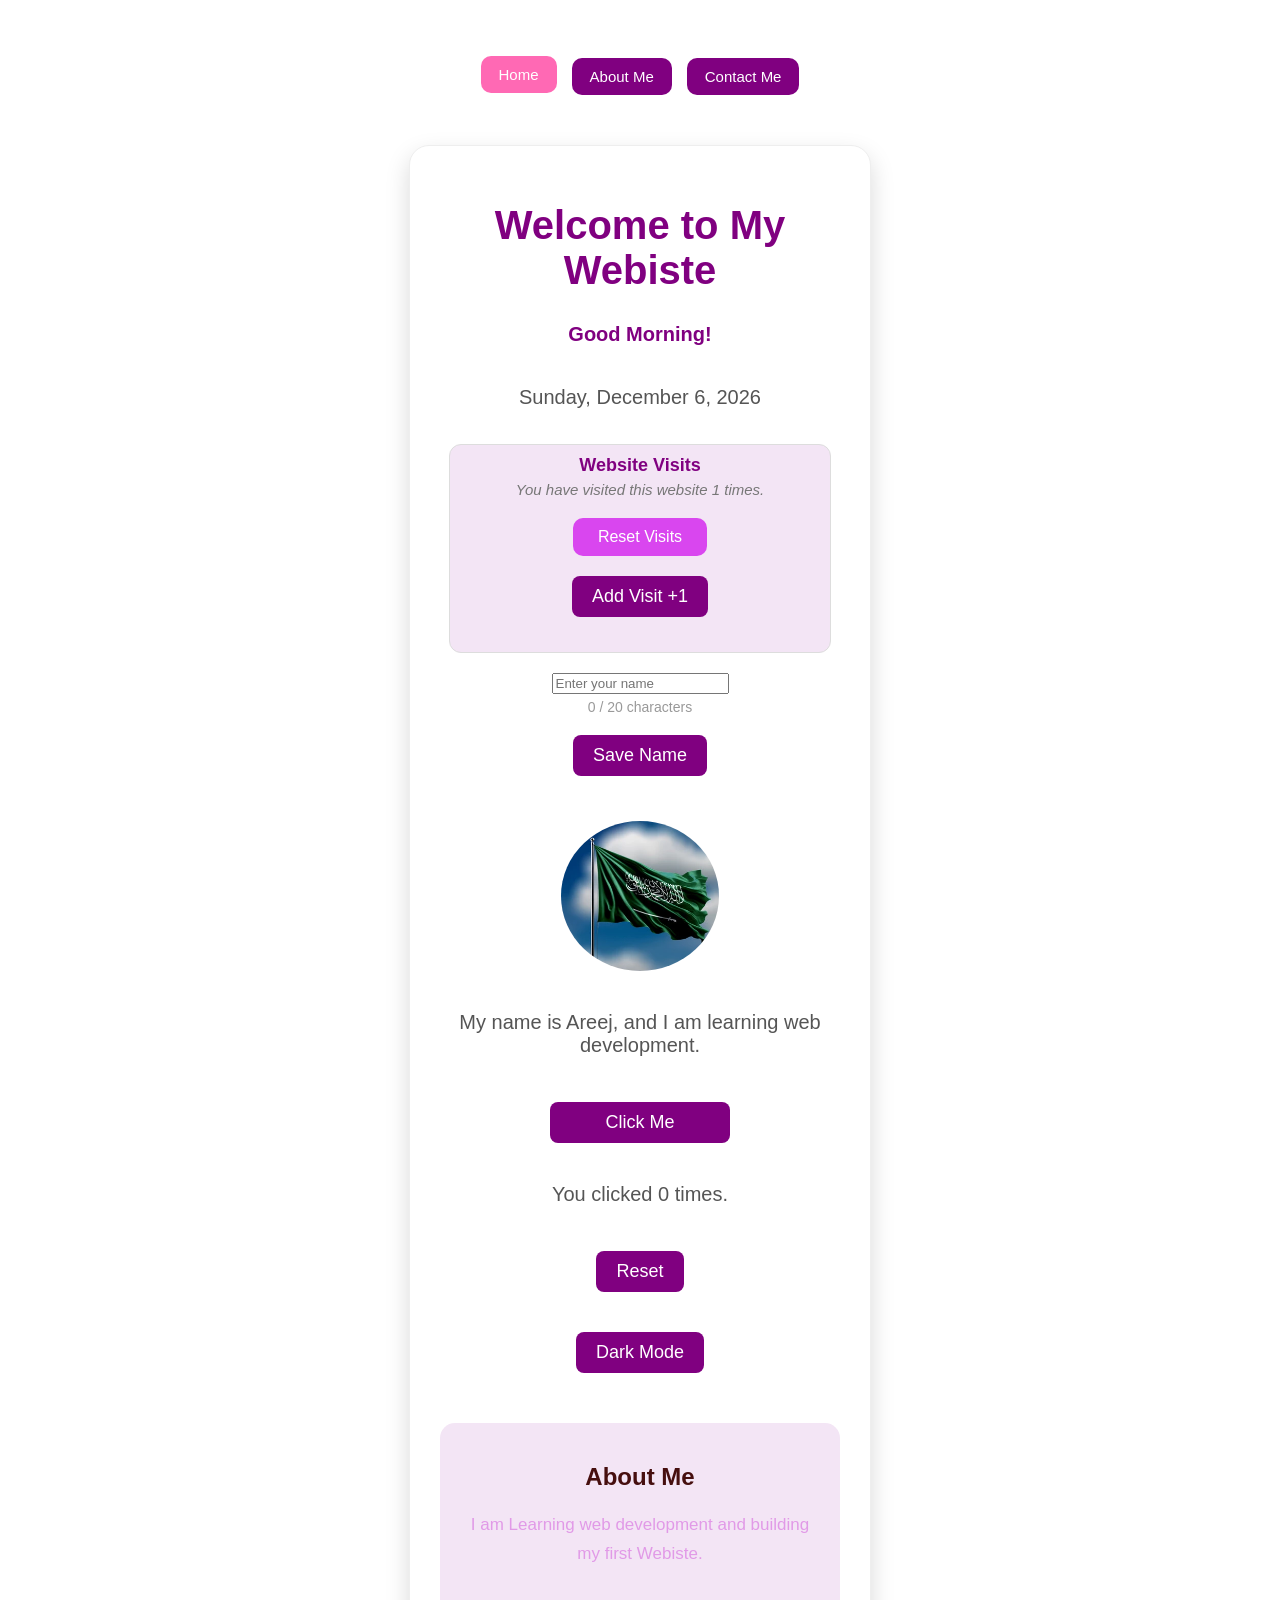
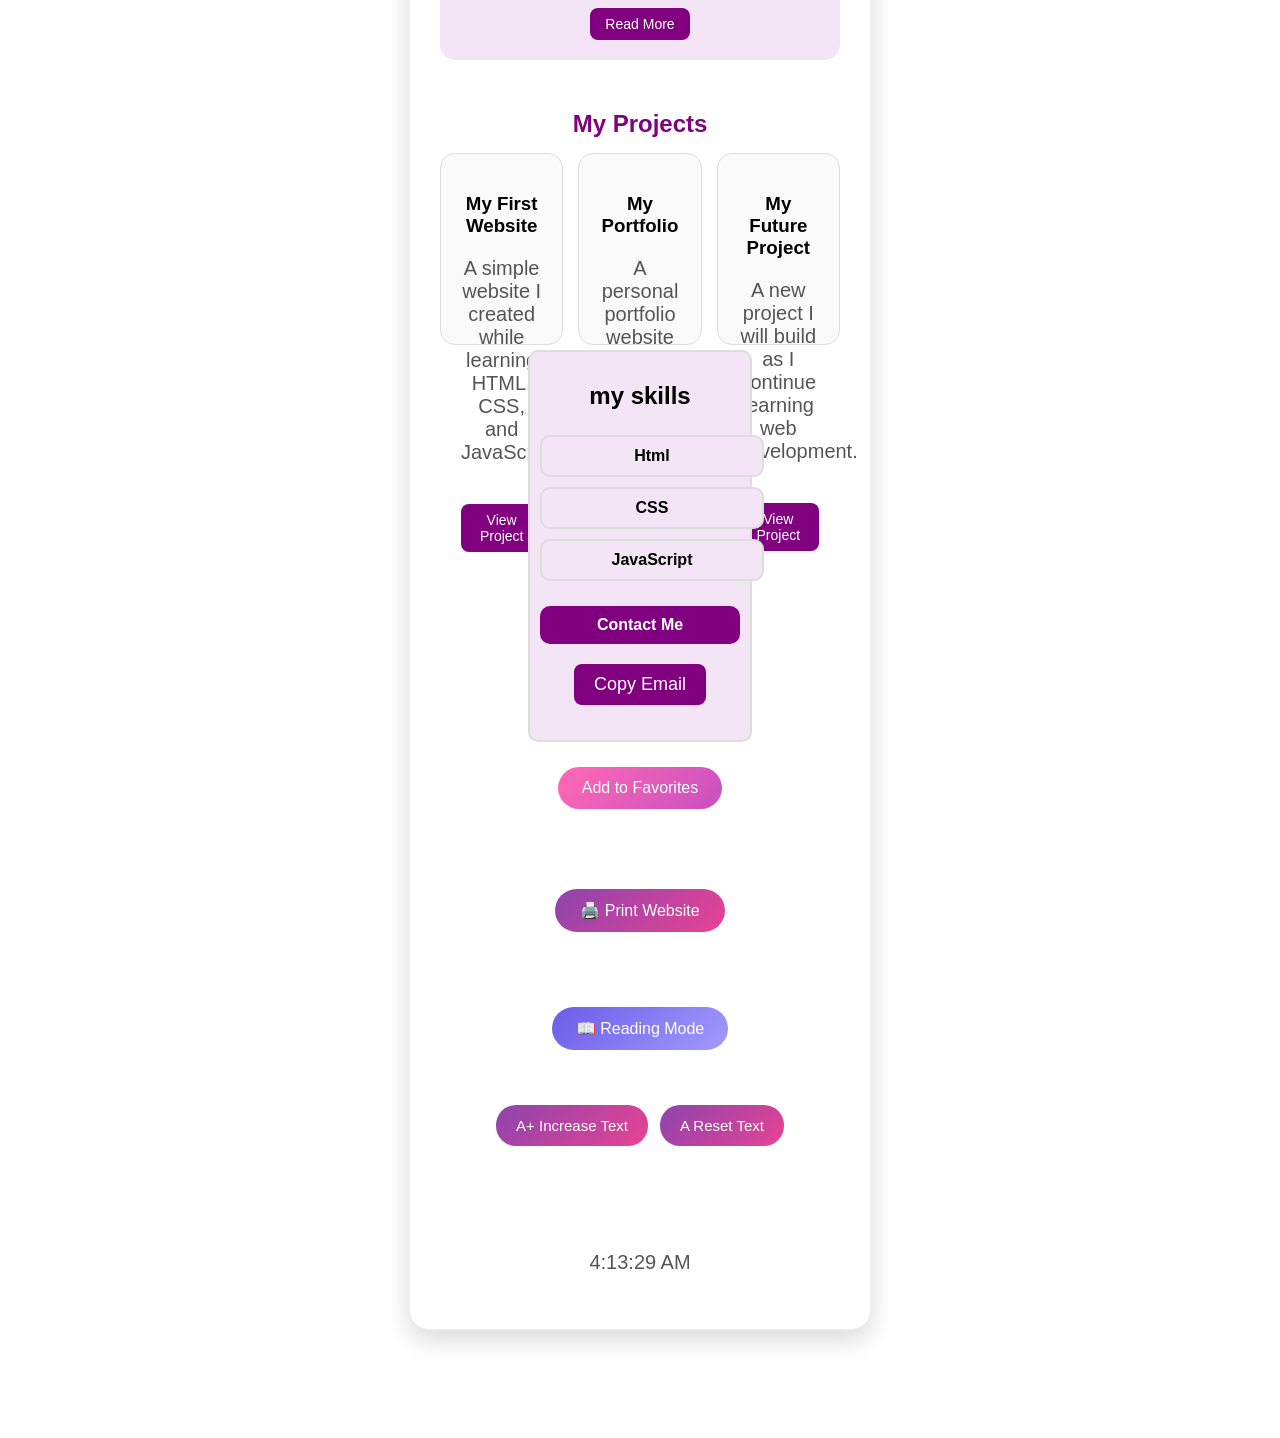
==== index.html @ e00cd641 "Add files via upload Upload website files" ====
<!DOCTYPE html>
<html>
    <head>
        <title>My First Webiste</title>
        <link rel="stylesheet" href="style.css">
    </head>
    <body>
        <div id="scrollprogress">
        </div>

        <nav class="navbar">

    <a href="index.html" class="active">Home</a>

    <a href="about.html">About Me</a>

    <a href="contact.html">Contact Me</a>

</nav>
        <div class="card">
        <h1>Welcome to My Webiste</h1>
        <p id="timeGreeting"></p>
        <p id="currentDate"></p>
        <div class="visit-box">
            <h3>Website Visits</h3>
            <p id="visitCount"></p>
            <button id="resetVisitsButton">Reset Visits</button>
            <button id="addVisitButton">Add Visit +1</button>
            <p id="resetMessage"></p>
        </div>
        <div class="welcome-box">

    <input type="text" id="visitorName" placeholder="Enter your name"maxlength="20">
<p id="nameCounter">0 / 20 characters</p>
    <button id="saveNameButton">Save Name</button>
<button id="forgetNameButton" type="button">Forget Me</button>
<button id="changeNameButton" type="button">Change Name</button>
    <p id="welcomeMessage"></p>

</div>
        <img src="profile.jpg" alt="My Profile Picture">
        <p id="message">My name is Areej, and I am learning web development.</p>
        <button class="main-button">Click Me</button>
        <p id="clickCount">You clicked 0 times.</p>
         <button class="reset-button">Reset</button>
         <button class="theme-button">Change Theme</button>
         <div class="About">
            <h2>About Me</h2>
            <p>I am Learning web development and building my first Webiste.</p>
            <a href="about.html" class="project-button">Read More</a>
         </div>
         <div class="projects">
    <h2>My Projects</h2>
<div class="project-list">
    <div class="project">
        <h3>My First Website</h3>
        <p>A simple website I created while learning HTML, CSS, and JavaScript.</p>
       <a href="index.html" class="project-button" target="_blank">View Project</a>
    </div>

    <div class="project">
        <h3>My Portfolio</h3>
        <p>A personal portfolio website to show my skills and projects.</p>
         <a href="#" class="project-button">View Project</a>
    </div>

    <div class="project">
        <h3>My Future Project</h3>
        <p>A new project I will build as I continue learning web development.</p>
         <a href="#" class="project-button">View Project</a>
    </div>
</div>
</div>
<div class="skills">
    <h2>my skills</h2>
    <div class="skills">Html</div>
    <div class="skills">CSS</div>
    <div class="skills">JavaScript</div>
    
    <a href="mailto:example@gmail.com">Contact Me</a>
    <button id="copyEmailButton">Copy Email</button>
<p id="copyMessage"></p>

</div>
<button id="topButton">↑</button>
<button id="favoriteButton" type="button">
    Add to Favorites
</button>
<p id="favoriteMessage"></p>
<button id="printButton" type="button">
    🖨️ Print Website
</button>
<p id="printMessage"></p>
<button id="readingModeButton" type="button">
    📖 Reading Mode
</button>
<div class="font-controls">
    <button id="increaseFontButton" type="button">
        A+ Increase Text
    </button>

    <button id="resetFontButton" type="button">
        A Reset Text
    </button>
</div>

<p id="fontMessage"></p>
<p id="liveClock"></p>
<div id="projectModal" class="project-modal">
    <div class="project-modal-content">
        <button id="closeProjectModal">×</button>

        <h2 id="modalTitle"></h2>

        <p id="modalDescription"></p>
        <a id="modalProjectLink" href="#" target="_blank">Visit Project</a>
    </div>
</div>

        <script src="script.js"></script>
    </body>
</html>
---- style.css ----
body {
    background: linear-gradient(135deg,lightpink);
    padding: 50px;
    font-family: Arial, Helvetica, sans-serif;
}

.card {
    background-color: white;
    width: 400px;
    margin: 50px auto;
    padding: 30px;
    border-radius: 20px;
    box-shadow: 0 10px 25px rgba(0, 0, 0, 0.15);
    transition: 0.3s;
    border: 1px solid #eee;
}

h1 {
    color: purple;
    text-align: center;
    font-size: 40px;
}

p {
    color: #555;
    font-size: 20px;
    text-align: center;
}
  body {
    background: linear-gradient(135deg,lightpink);
    padding: 50px;
    font-family: Arial, Helvetica, sans-serif;
}

.card {
    background-color: white;
    width: 400px;
    margin: 50px auto;
    padding: 30px;
    border-radius: 20px;
    box-shadow: 0 10px 25px rgba(0, 0, 0, 0.15);
    transition: 0.3s;
    border: 1px solid #eee;
}

h1 {
    color: purple;
    text-align: center;
    font-size: 40px;
}

p {
    color: #555;
    font-size: 20px;
    text-align: center;
}

img {
    width: 150px;
    height: 150px;
    border-radius: 50%;
    display: block;
    margin: 20px auto;
}

button {
    background-color: purple;
    color: white;
    font-size: 18px;
    padding: 10px 20px;
    border: none;
    border-radius: 8px;
    display: block;
    margin: 20px auto;
    transition:  0.3s;
}
 
button:hover {
    background-color: hotpink;
    cursor: pointer;
    transform: scale(1.05);
}
@media (max-width: 600px){
    .card{
        width: 80%;
    }
    .card:hover {
        transform: translateY(-5px);
    }
   
}
 .main-button {
        width: 180px;
 }
 .card h1{
    margin-bottom: 20px;
 }
 .card p{
    margin-bottom: 25px;
 }

 .card {
    max-width: 400px;
    margin: 50px auto;
    padding: 30px;
    border-radius: 20px;
    text-align: center;
    box-shadow: 0 10px 25px rgba(0, 0, 0, 0.15);
}
.card img {
    width: 158px;
    height: 150px;
    border-radius: 50%;
    object-fit: cover;
}
.card {
    display: flex;
    flex-direction: column;
    align-items: center;

}
.About {
    margin-top:30px ;
    padding: 20px;
    border-radius: 15px;
    background-color: #f3e5f5;
}
.About h2 {
    color: rgb(70, 15, 15);
    margin-bottom: 20px;
}
.About p {
    color: rgb(225, 154, 231);
    font-size: 17px;
    line-height: 1.7;
}
.skills {
    padding: 10px;
    margin: 8px 0;
    border-radius: 10px;
    background-color:white;
   font-weight: bold;
   border: 2px solid #ddd;
   transition: transform 0.3s;
}
.skills {
    display: flex;
    flex-direction: column;
    gap: 10px;
}
.skills h2{
    text-align: center;
}
.skills{
    display: inline-block;
}
.skills:hover {
    transform:  translateY(-5px);
}
a {
    display: block;
    margin-top: 20px;
    padding: 10px 20px;
    background-color: purple;
    color: white;
    text-decoration: none;
    border-radius: 10px;
}
@media(max-widh: 600px) {
    .card {
        width: 90%;
        padding: 20px;
    }
    .skills {
        width: 100%;
    }
    h1 {
        font-size: 30px;
    }
    .card img {
        max-width: 100%;
        height: auto;
    }
}

.project {

padding: 15px;
margin-top: 10px;
border: 20px solid #ddd;
border-radius: 15px;
background-color: #fafafa;

    width: 150px;
    height: 150px;
    border-radius: 50%;
    display: block;
    margin: 20px auto;
}

button {
    background-color: purple;
    color: white;
    font-size: 18px;
    padding: 10px 20px;
    border: none;
    border-radius: 8px;
    display: block;
    margin: 20px auto;
    transition:  0.3s;
}
 
button:hover {
    background-color: hotpink;
    cursor: pointer;
    transform: scale(1.05);
}
@media (max-width: 600px){
    .card{
        width: 80%;
    }
    .card:hover {
        transform: translateY(-5px);
    }
   
}
 .main-button {
        width: 180px;
 }
 .card h1{
    margin-bottom: 20px;
 }
 .card p{
    margin-bottom: 25px;
 }

 .card {
    max-width: 400px;
    margin: 50px auto;
    padding: 30px;
    border-radius: 20px;
    text-align: center;
    box-shadow: 0 10px 25px rgba(0, 0, 0, 0.15);
}
.card img {
    width: 158px;
    height: 150px;
    border-radius: 50%;
    object-fit: cover;
}
.card {
    display: flex;
    flex-direction: column;
    align-items: center;

}
.About {
    margin-top:30px ;
    padding: 20px;
    border-radius: 15px;
    background-color: #f3e5f5;
}
.About h2 {
    color: rgb(70, 15, 15);
    margin-bottom: 20px;
}
.About p {
    color: rgb(225, 154, 231);
    font-size: 17px;
    line-height: 1.7;
}
.skills {
    padding: 10px;
    margin: 8px 0;
    border-radius: 10px;
    background-color:white;
   font-weight: bold;
   border: 2px solid #ddd;
   transition: transform 0.3s;
}
.skills {
    display: flex;
    flex-direction: column;
    gap: 10px;
}
.skills h2{
    text-align: center;
}
.skills{
    display: inline-block;
}
.skills:hover {
    transform:  translateY(-5px);
}
a {
    display: block;
    margin-top: 20px;
    padding: 10px 20px;
    background-color: purple;
    color: white;
    text-decoration: none;
    border-radius: 10px;
}
@media(max-widh: 600px) {
    .card {
        width: 90%;
        padding: 20px;
    }
    .skills {
        width: 100%;
    }
    h1 {
        font-size: 30px;
    }
    .card img {
        max-width: 100%;
        height: auto;
    }
}

.project {

padding: 15px;
margin-top: 10px;
border: 20px solid #ddd;
border-radius: 15px;
background-color: #fafafa;
}
.projects {
    width: 100%;
    margin-top: 30px;
    
}

.projects h2 {
    color: purple;
    margin-bottom: 15px;
}

.project {
    border: 1px solid #ddd;
    border-radius: 15px;
    padding: 20px;
    background-color: #fafafa;
    transition: transform 0.3s ease, box-shadow 0.3s ease;
}

.project:hover {
    transform: translateY(-5px);
    box-shadow: 0 8px 20px rgba(0, 0, 0, 0.15);
}

.skills {
    width: 200px;
    padding: 10px;
    margin: 5px auto;
    border-radius: 10px;
    background-color: #f3e5f5;
    font-weight: bold;

}
.skills:hover {
    transform: translateY(-5px);
}
.dark-mode {
    background: #222;
}

.dark-mode .card {
    background-color: #333;
}

.dark-mode h1,
.dark-mode h2 {
    color: #e6ccff;
}

.dark-mode p {
    color: #eee;
}
.main-button{
    transition: opacity 0.5s ease,transfrom 0.5s ease;
}
.messge-animation {
    animation: fadeIn 1s ease;
}
@keyframes fadeIn{
    from {
        opacity: 0;
        transform: translateY(15px);
    }
    to {
        opacity: 1;
        transform: translateY(0);
    }
}
.project-list {
    display: flex !important;
    flex-direction: row !important;
    gap: 15px;
    width: 100%;
}
.project-list .project {
    flex: 1;
    width: 0;
    margin: 0;
}
@media (max-width: 600px) {
    .project-list {
        flex-direction: column !important;
    }
    .project-list .project {
        width: 100%;
    }
}
.project-button {
    display: inline-block;
    margin-top: 15px;
    padding: 8px 15px;
    background-color: purple;
    color: white;
    text-decoration: none;
    border-radius: 8px;
    font-size: 14px;
    transition: transform 0.3s ease;
}

.project-button:hover {
    transform: scale(1.05);
}
form {
    width: 100%;
    margin-top: 20px;
}

form input,
form textarea {
    width: 100%;
    padding: 12px;
    margin-bottom: 15px;
    border: 1px solid #ddd;
    border-radius: 10px;
    font-size: 16px;
    box-sizing: border-box;
    font-family: Arial, sans-serif;
}

form textarea {
    height: 120px;
    resize: vertical;
}

form input:focus,
form textarea:focus {
    outline: 2px solid purple;
}
.send-button {
    width: 100%;
    margin: 5px 0 20px;
    background-color: purple;
    color: white;
    border: none;
    padding: 12px;
    border-radius: 10px;
    font-size: 17px;
    cursor: pointer;
    transition: 0.3s;
}

.send-button:hover {
    background-color: hotpink;
    transform: scale(1.02);
}
#newMessageButton {
    display: none;
    width: 100%;
    margin: 10px 0;
    background-color: #e6ccff;
    color: purple;
    border: 2px solid purple;
    padding: 10px;
    border-radius: 10px;
    font-size: 16px;
    cursor: pointer;
    transition: 0.3s;
}

#newMessageButton:hover {
    background-color: purple;
    color: white;
}
.navbar {
    display: flex;
    justify-content: center;
    gap: 15px;
    margin-bottom: 30px;
    flex-wrap: wrap;
}

.navbar a {
    display: inline-block;
    margin: 0;
    padding: 10px 18px;
    background-color: purple;
    color: white;
    text-decoration: none;
    border-radius: 10px;
    font-size: 15px;
    transition: 0.3s;
}

.navbar a:hover {
    background-color: hotpink;
    transform: translateY(-2px);
}
.navbar a.active {
    background-color: hotpink;
    transform: translateY(-2px);
}
.dark-mode {
    background: #222;
}

.dark-mode .card {
    background-color: #333;
    color: white;
}

.dark-mode .card h1,
.dark-mode .card h2,
.dark-mode .card h3 {
    color: #e6ccff;
}

.dark-mode .card p {
    color: #eee;
}

.dark-mode .project {
    background-color: #444;
    border-color: #666;
}
#forgetNameButton {
    width: 180px;
    background-color: #f3e5f5;
    color: purple;
    border: 2px solid purple;
    font-size: 15px;
    padding: 10px;
    margin-top: 5px;
}

#forgetNameButton:hover {
    background-color: purple;
    color: white;
}
#timeGreeting {
    font-size: 20px;
    color: purple;
    font-weight: bold;
    text-align: center;
    margin: 10px 0 20px;
    animation: greetingAnimation 1s ease;
}
@keyframes greetingAnimation {
    from {
        opacity: 0;
        transform: translateY(-10px);
    }

    to {
        opacity: 1;
        transform: translateY(0);
    }
}
#visitCount {
    font-size: 15px;
    color: #777;
    text-align: center;
    margin: 5px 0 20px;
    font-style: italic;
}
.visit-box {
    background-color: #f3e5f5;
    padding: 10px;
    margin: 10px auto 20px;
    border-radius: 12px;
    border: 1px solid #ddd;
    width: 90%;
    transition: 0.3s;
    animation: vistBoxAnimation 0.8s ease;
}
@keyframes visitBoxAnimation {
    from {
        opacity: 0;
        transform: translateY(10px);
    }

    to {
        opacity: 1;
        transform: translateY(0);
    }
}
.visit-box h3 {
    margin: 0 0 5px;
    color: purple;
    text-align: center;
    font-size: 18px;
    transition: 3s;
}
.visit-box h3 {
    animation: visitTitleAnimation 5s ease;
}
@keyframes visitTitleAnimation {
    from {
        opacity: 0;
        transform: scale(0.8);
    }

    to {
        opacity: 1;
        transform: scale(1);
    }
}
.visit-box h3:hover {
    transform: scale(5);
}
#resetVisitsButton {
    display: block;
    margin: 15px auto 0;
    padding: 10px 25px;
    border: none;
    border-radius: 10px;
    background-color: #d946ef;
    color: white;
    font-size: 16px;
    cursor: pointer;
    transition: 0.3s;
}
#resetVisitsButton:hover {
    transform: scale(1.05);
}
#resetMessage {
    margin-top: 15px;
    text-align: center;
    font-size: 16px;
    font-weight: bold;
    opacity: 1;
    transition: opacity 0.5s ease;
}
#nameCounter {
    text-align: center;
    color: #999;
    font-size: 14px;
    margin: 5px 0 10px;
}
#topButton {
    position: fixed;
    bottom: 25px;
    right: 25px;
    width: 50px;
    height: 50px;
    border: none;
    border-radius: 50%;
    background: linear-gradient(135deg, #9b59b6, #e84393);
    color: white;
    font-size: 25px;
    cursor: pointer;
    display: none;
    z-index: 1000;
    transition: 0.3s;
}

#topButton:hover {
    transform: scale(1.1);
}
#scrollProgress {
    position: fixed;
    top: 0;
    left: 0;
    width: 0%;
    height: 5px;
    background: linear-gradient(90deg, #9b59b6, #e84393);
    z-index: 9999;
    transition: width 0.1s;
}
.project-modal {
    display: none;
    position: fixed;
    top: 0;
    left: 0;
    width: 100%;
    height: 100%;
    background: rgba(0, 0, 0, 0.6);
    justify-content: center;
    align-items: center;
    z-index: 1000;
}

.project-modal-content {
    background: white;
    width: 80%;
    max-width: 500px;
    padding: 30px;
    border-radius: 20px;
    text-align: center;
    position: relative;
    box-shadow: 0 10px 30px rgba(0, 0, 0, 0.3);
     animation: modalAppear 1s ease;
     @keyframes modalAppear {
    from {
        opacity: 0;
        transform: scale(0.8);
    }

    to {
        opacity: 1;
        transform: scale(1);
    }
}
}

.project-modal-content h2 {
    color: purple;
    margin-bottom: 15px;
}

.project-modal-content p {
    color: #555;
    line-height: 1.6;
}

#closeProjectModal {
    position: absolute;
    top: 10px;
    right: 15px;
    border: none;
    background: none;
    font-size: 30px;
    cursor: pointer;
    color: #555;
   
}
#modalProjectLink {
    display: inline-block;
    margin-top: 20px;
    padding: 10px 20px;
    background: purple;
    color: white;
    text-decoration: none;
    border-radius: 10px;
    transition: 0.3s;
}

#modalProjectLink:hover {
    transform: scale(1.05);
}
#favoriteButton {
    display: block;
    margin: 20px auto;
    padding: 12px 24px;
    background: linear-gradient(135deg, #ff69b4, #c850c0);
    color: white;
    border: none;
    border-radius: 25px;
    font-size: 16px;
    cursor: pointer;
    transition: transform 0.3s ease, box-shadow 0.3s ease;
}

#favoriteButton:hover {
    transform: translateY(-4px);
    box-shadow: 0 8px 18px rgba(200, 80, 192, 0.3);
}

#favoriteMessage {
    text-align: center;
    color: purple;
    font-weight: bold;
}
#printButton {
    display: block;
    margin: 15px auto;
    padding: 12px 25px;
    background: linear-gradient(135deg, #8e44ad, #e84393);
    color: white;
    border: none;
    border-radius: 25px;
    font-size: 16px;
    cursor: pointer;
    transition: transform 0.3s ease;
}

#printButton:hover {
    transform: scale(1.05);
}

#printMessage {
    text-align: center;
    color: purple;
    font-weight: bold;
}
#readingModeButton {
    display: block;
    margin: 15px auto;
    padding: 12px 24px;
    background: linear-gradient(135deg, #6c5ce7, #a29bfe);
    color: white;
    border: none;
    border-radius: 25px;
    font-size: 16px;
    cursor: pointer;
    transition: transform 0.3s ease;
}

#readingModeButton:hover {
    transform: translateY(-3px);
}

body.reading-mode {
    background: #f4efe6 !important;
}

body.reading-mode .card,
body.reading-mode .project,
body.reading-mode .skills {
    background: #fffdf7 !important;
    color: #333 !important;
}

body.reading-mode p {
    font-size: 19px;
    line-height: 1.9;
    color: #333;
}

body.reading-mode h1,
body.reading-mode h2,
body.reading-mode h3 {
    color: #4b3869;
}
.font-controls {
    display: flex;
    justify-content: center;
    flex-wrap: wrap;
    gap: 12px;
    margin: 20px auto;
}

.font-controls button {
    padding: 12px 20px;
    border: none;
    border-radius: 20px;
    background: linear-gradient(135deg, #8e44ad, #e84393);
    color: white;
    font-size: 15px;
    cursor: pointer;
    transition: transform 0.3s ease;
}

.font-controls button:hover {
    transform: scale(1.05);
}

#fontMessage {
    text-align: center;
    color: purple;
    font-weight: bold;
}
#contactMessageCounter {
    text-align: right;
    font-size: 13px;
    color: #888;
    margin-top: 5px;
}
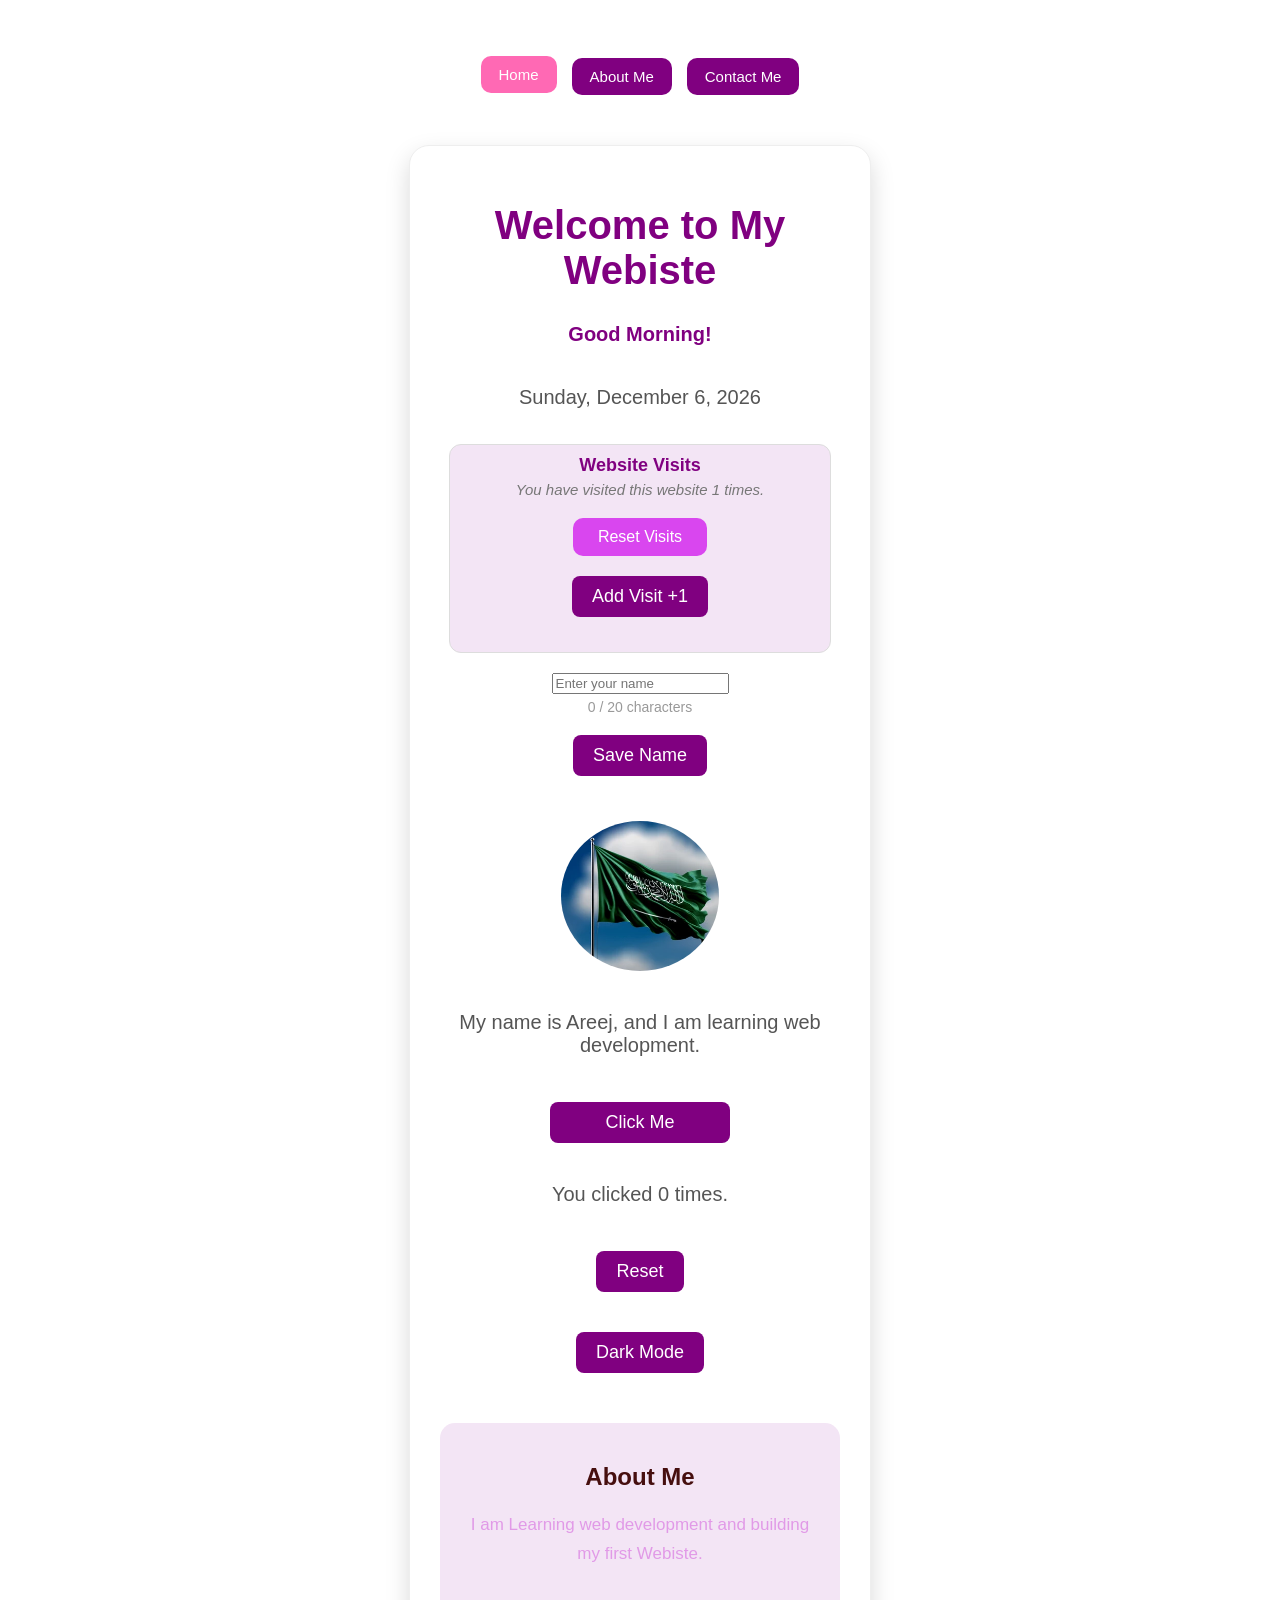
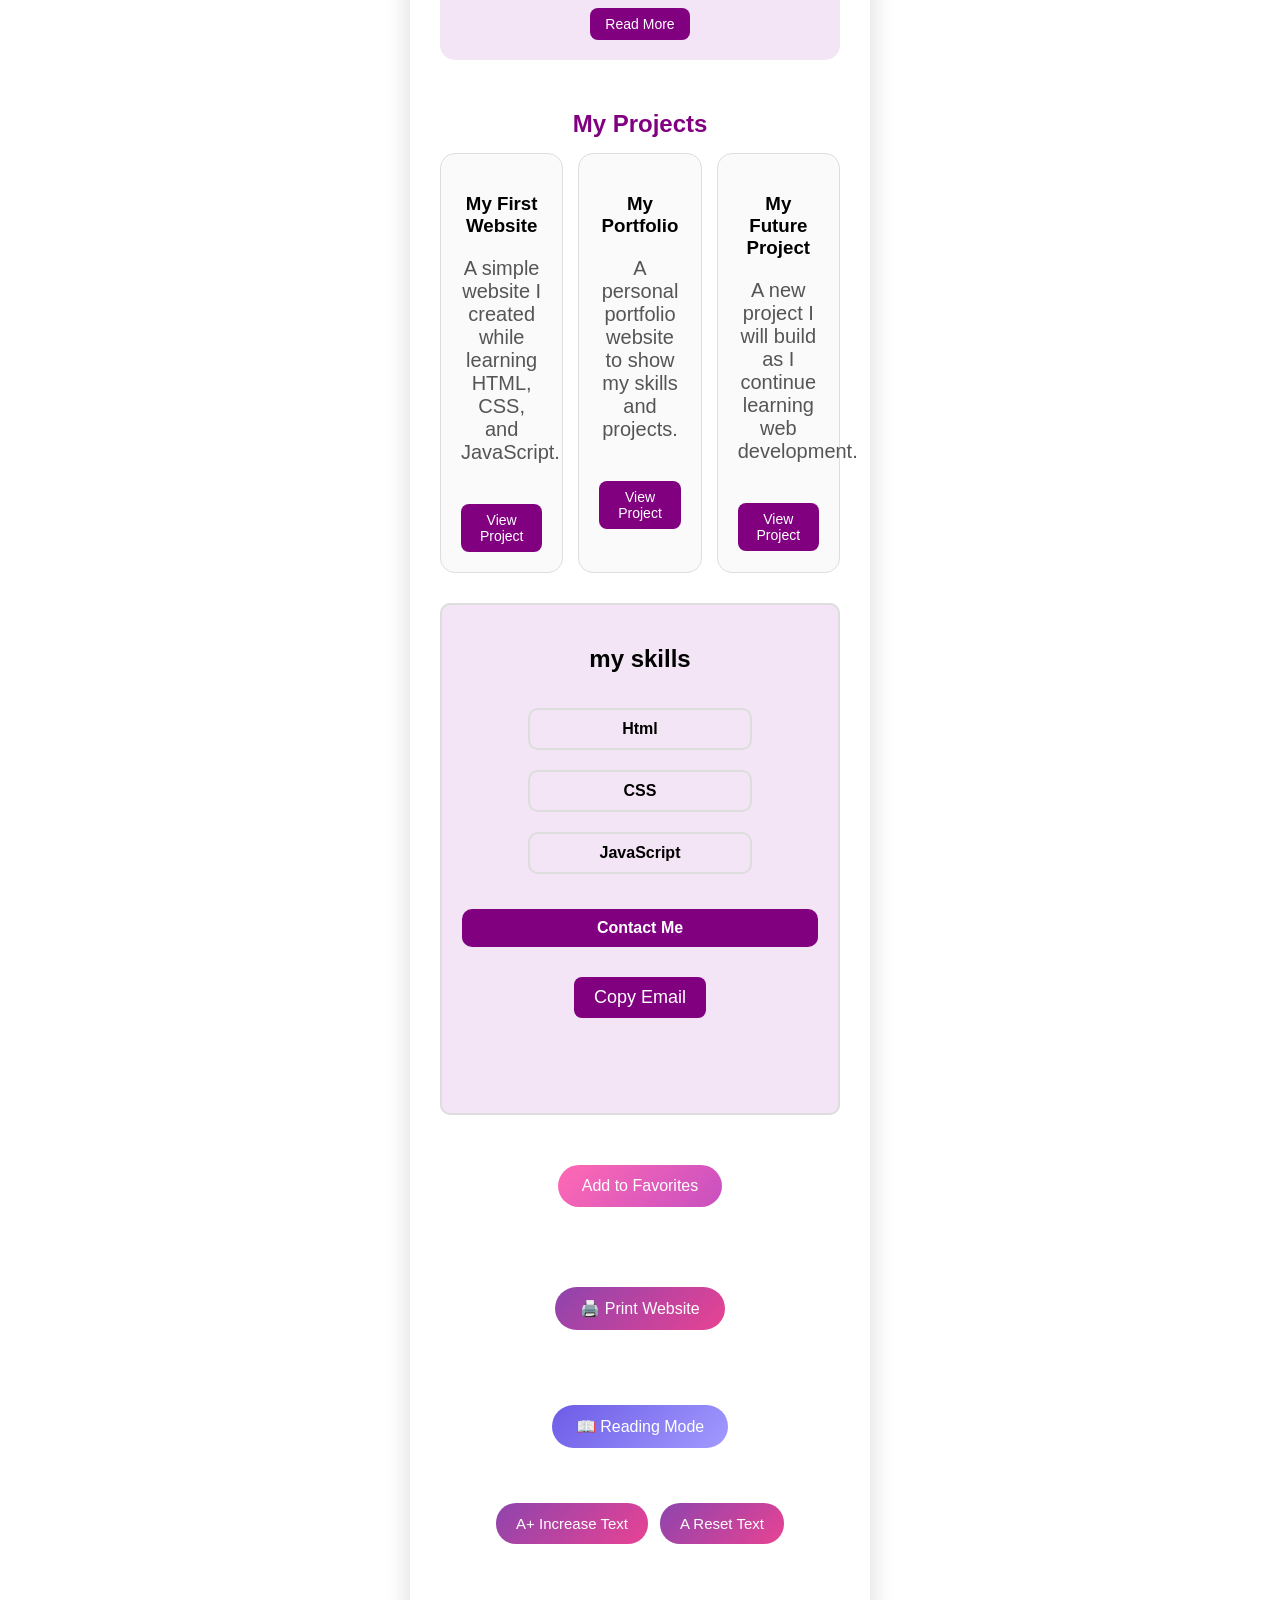
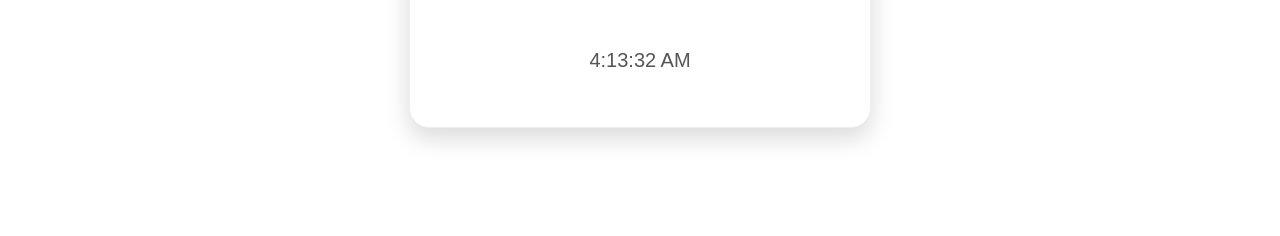
==== commit 6299a5ac: "Add files via upload" ====
--- a/index.html
+++ b/index.html
@@ -1,7 +1,9 @@
 <!DOCTYPE html>
-<html>
+<html lang="en">
     <head>
-        <title>My First Webiste</title>
+        <title>Areej | Front-End Developer Portfolio</title>
+        <meta name="description" content="Welcome to my personal portfolio website where I share my front-end web development journey, skills, and projects.">
+      <link rel="icon" type="image/svg+xml" href="favicon.svg?v=2">
         <link rel="stylesheet" href="style.css">
     </head>
     <body>
@@ -38,7 +40,7 @@
     <p id="welcomeMessage"></p>
 
 </div>
-        <img src="profile.jpg" alt="My Profile Picture">
+        <img src="profile.jpg" alt="My Profile picture">
         <p id="message">My name is Areej, and I am learning web development.</p>
         <button class="main-button">Click Me</button>
         <p id="clickCount">You clicked 0 times.</p>
--- a/style.css
+++ b/style.css
@@ -167,7 +167,7 @@
     text-decoration: none;
     border-radius: 10px;
 }
-@media(max-widh: 600px) {
+@media(max-width: 600px) {
     .card {
         width: 90%;
         padding: 20px;
@@ -302,7 +302,7 @@
     text-decoration: none;
     border-radius: 10px;
 }
-@media(max-widh: 600px) {
+@media(max-width: 600px) {
     .card {
         width: 90%;
         padding: 20px;
@@ -380,7 +380,7 @@
     color: #eee;
 }
 .main-button{
-    transition: opacity 0.5s ease,transfrom 0.5s ease;
+    transition: opacity 0.5s ease,transform 0.5s ease;
 }
 .messge-animation {
     animation: fadeIn 1s ease;
@@ -589,7 +589,7 @@
     border: 1px solid #ddd;
     width: 90%;
     transition: 0.3s;
-    animation: vistBoxAnimation 0.8s ease;
+    animation: visitBoxAnimation 0.8s ease;
 }
 @keyframes visitBoxAnimation {
     from {
@@ -708,6 +708,7 @@
     position: relative;
     box-shadow: 0 10px 30px rgba(0, 0, 0, 0.3);
      animation: modalAppear 1s ease;
+}
      @keyframes modalAppear {
     from {
         opacity: 0;
@@ -719,7 +720,7 @@
         transform: scale(1);
     }
 }
-}
+
 
 .project-modal-content h2 {
     color: purple;
@@ -873,4 +874,23 @@
     font-size: 13px;
     color: #888;
     margin-top: 5px;
+}
+/* صندوق My Skills الكبير */
+.card > .skills {
+    width: 100% !important;
+    box-sizing: border-box !important;
+    padding: 20px !important;
+    margin: 30px 0 !important;
+
+    display: flex !important;
+    flex-direction: column !important;
+    gap: 10px !important;
+
+    background-color: #f3e5f5 !important;
+    border-radius: 10px !important;
+}
+.project {
+    height: auto !important;
+    border-radius: 15px !important;
+    box-sizing: border-box;
 }
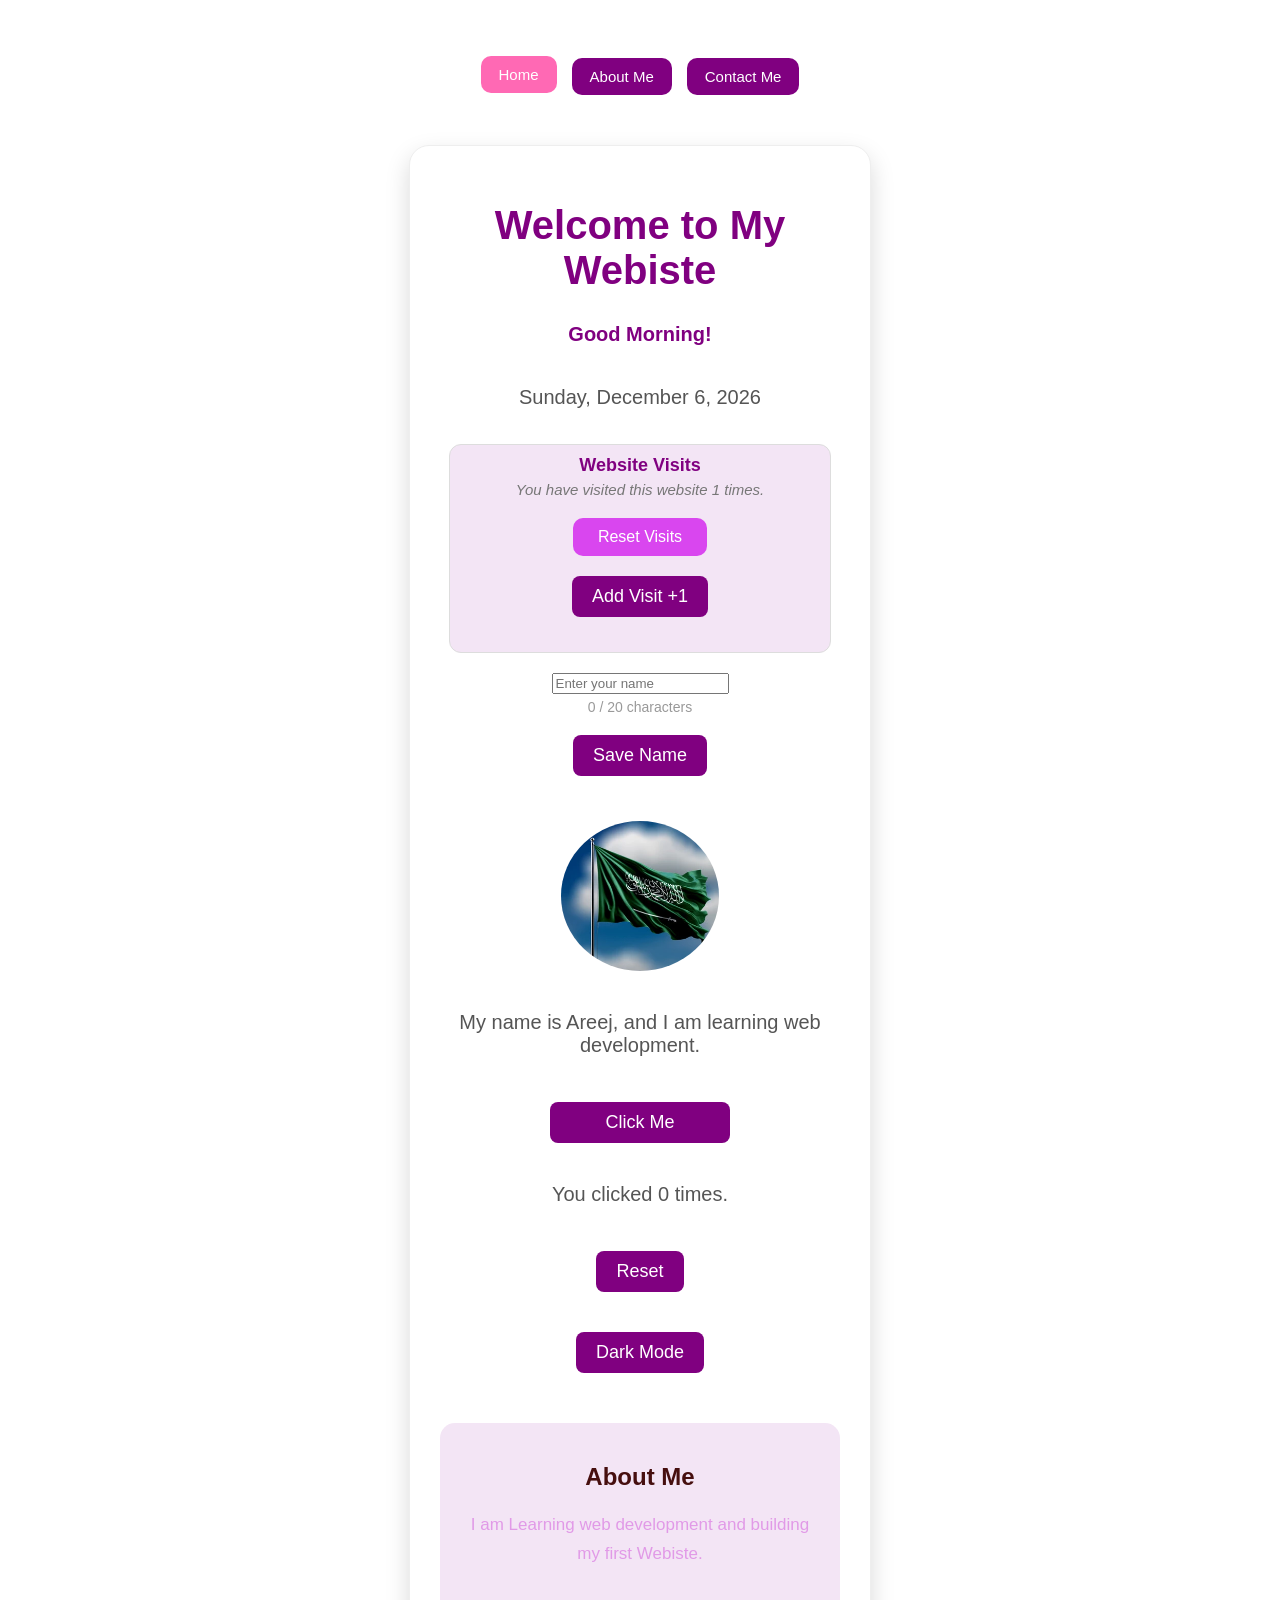
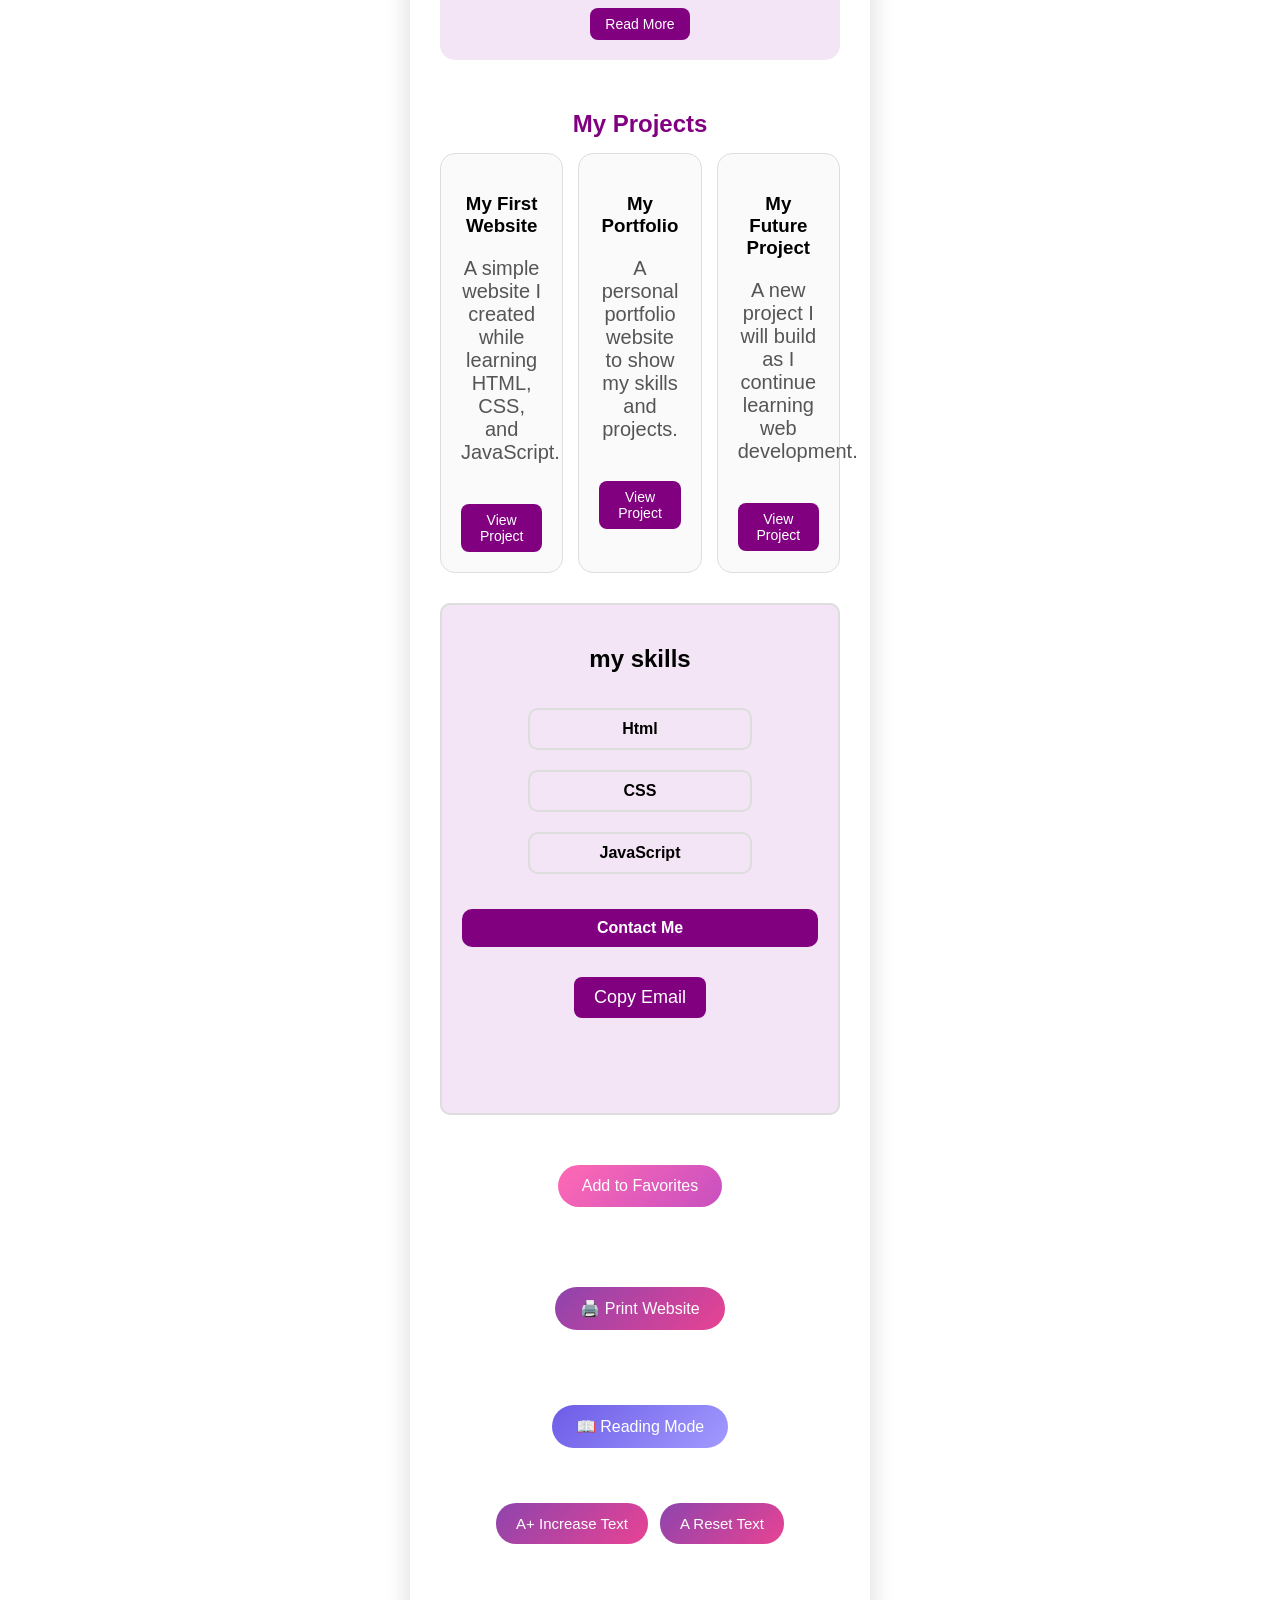
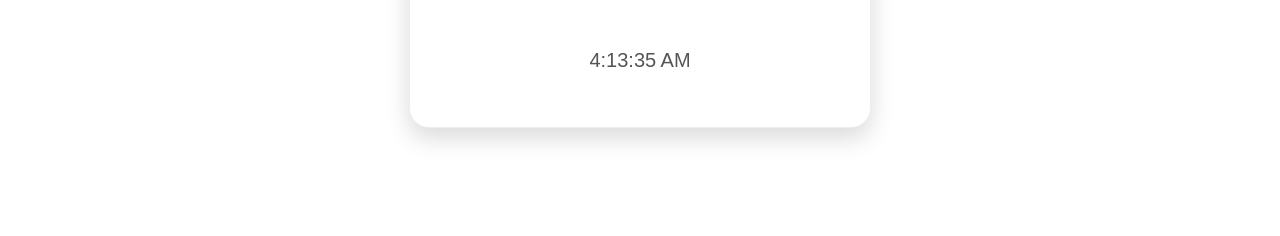
==== commit c1aabfd9: "Add files via upload" ====
--- a/index.html
+++ b/index.html
@@ -2,7 +2,14 @@
 <html lang="en">
     <head>
         <title>Areej | Front-End Developer Portfolio</title>
-        <meta name="description" content="Welcome to my personal portfolio website where I share my front-end web development journey, skills, and projects.">
+        <meta property="og:title" content="Manal | Front-End Developer Portfolio">
+<meta property="og:description" content="Explore my Front-End portfolio featuring responsive web design and interactive JavaScript projects.">
+<meta property="og:type" content="website">
+<meta property="og:url" content="https://areejq90.github.io/my-first-website/">
+<meta property="og:title" content="Manal | Front-End Developer Portfolio">
+<meta property="og:description" content="Explore my Front-End portfolio featuring responsive web design and interactive JavaScript projects.">
+<meta property="og:type" content="website">
+<meta property="og:url" content="https://areejq90.github.io/my-first-website/">
       <link rel="icon" type="image/svg+xml" href="favicon.svg?v=2">
         <link rel="stylesheet" href="style.css">
     </head>
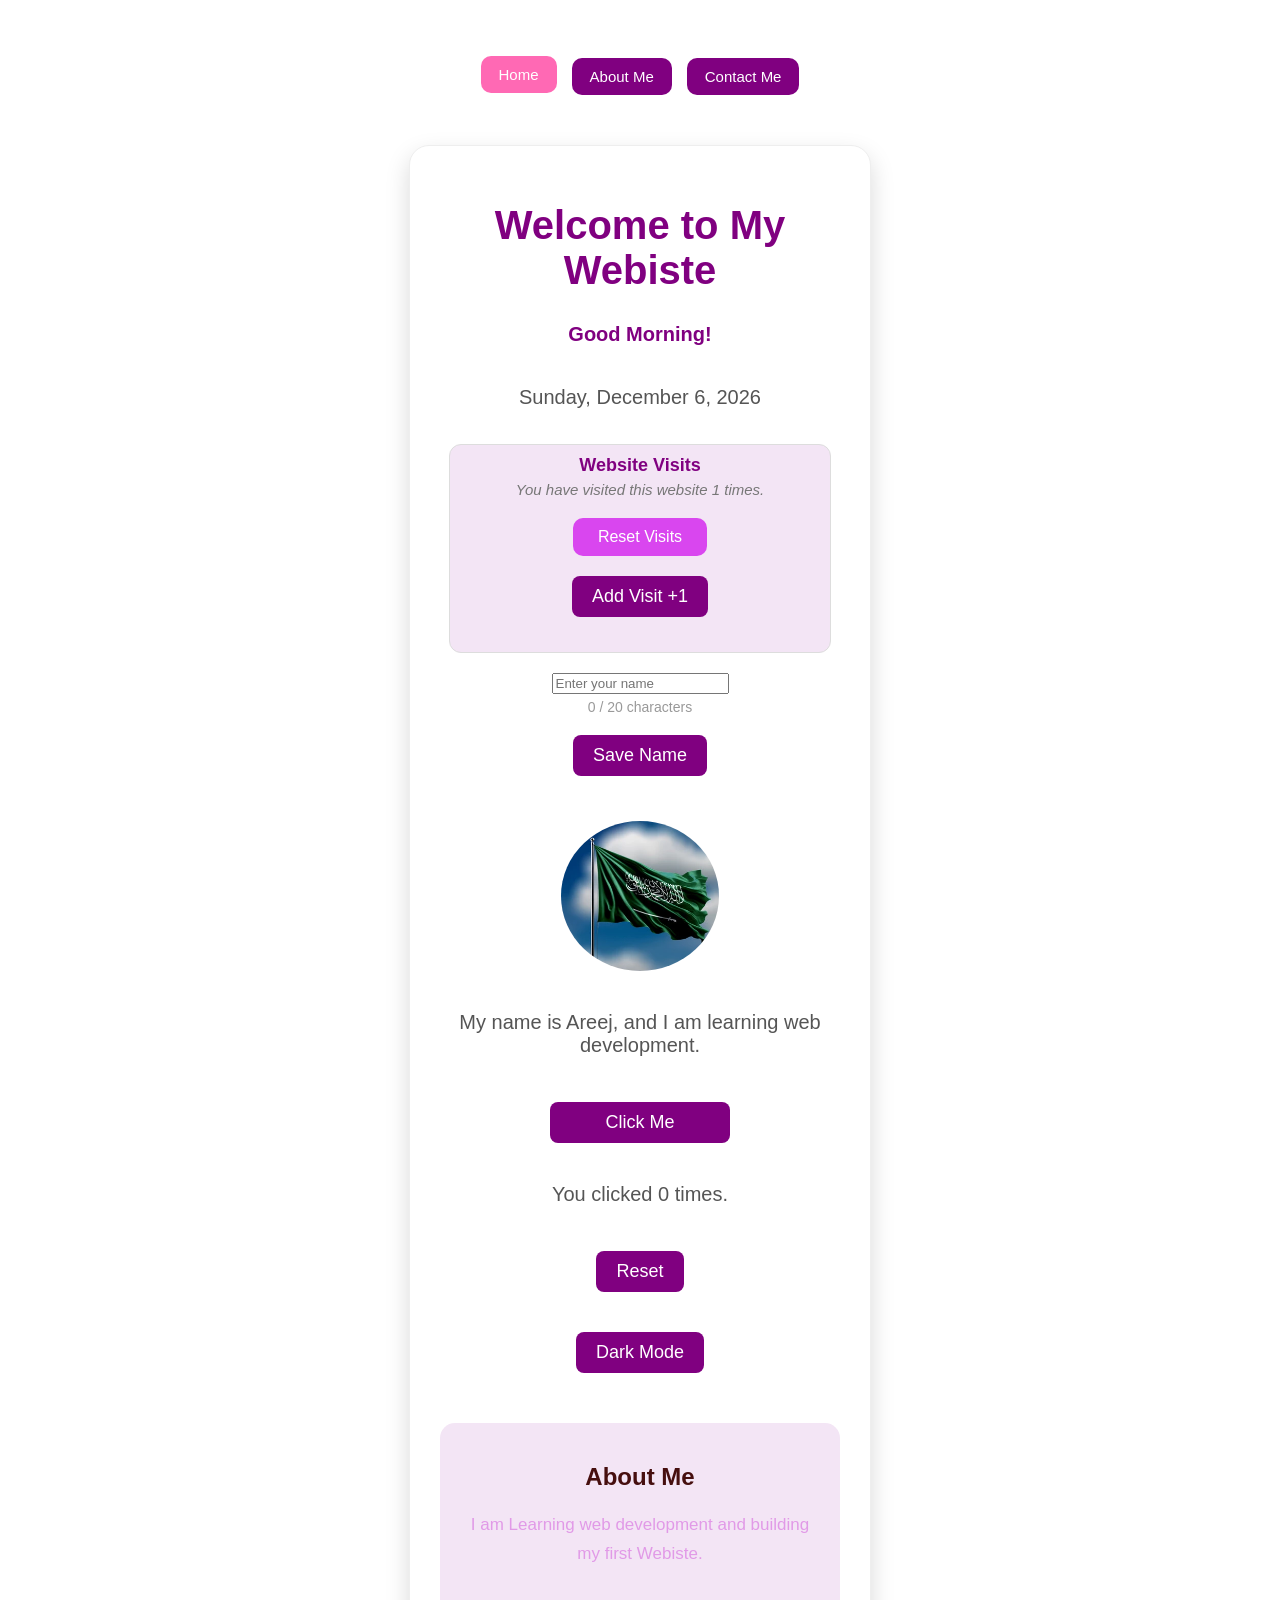
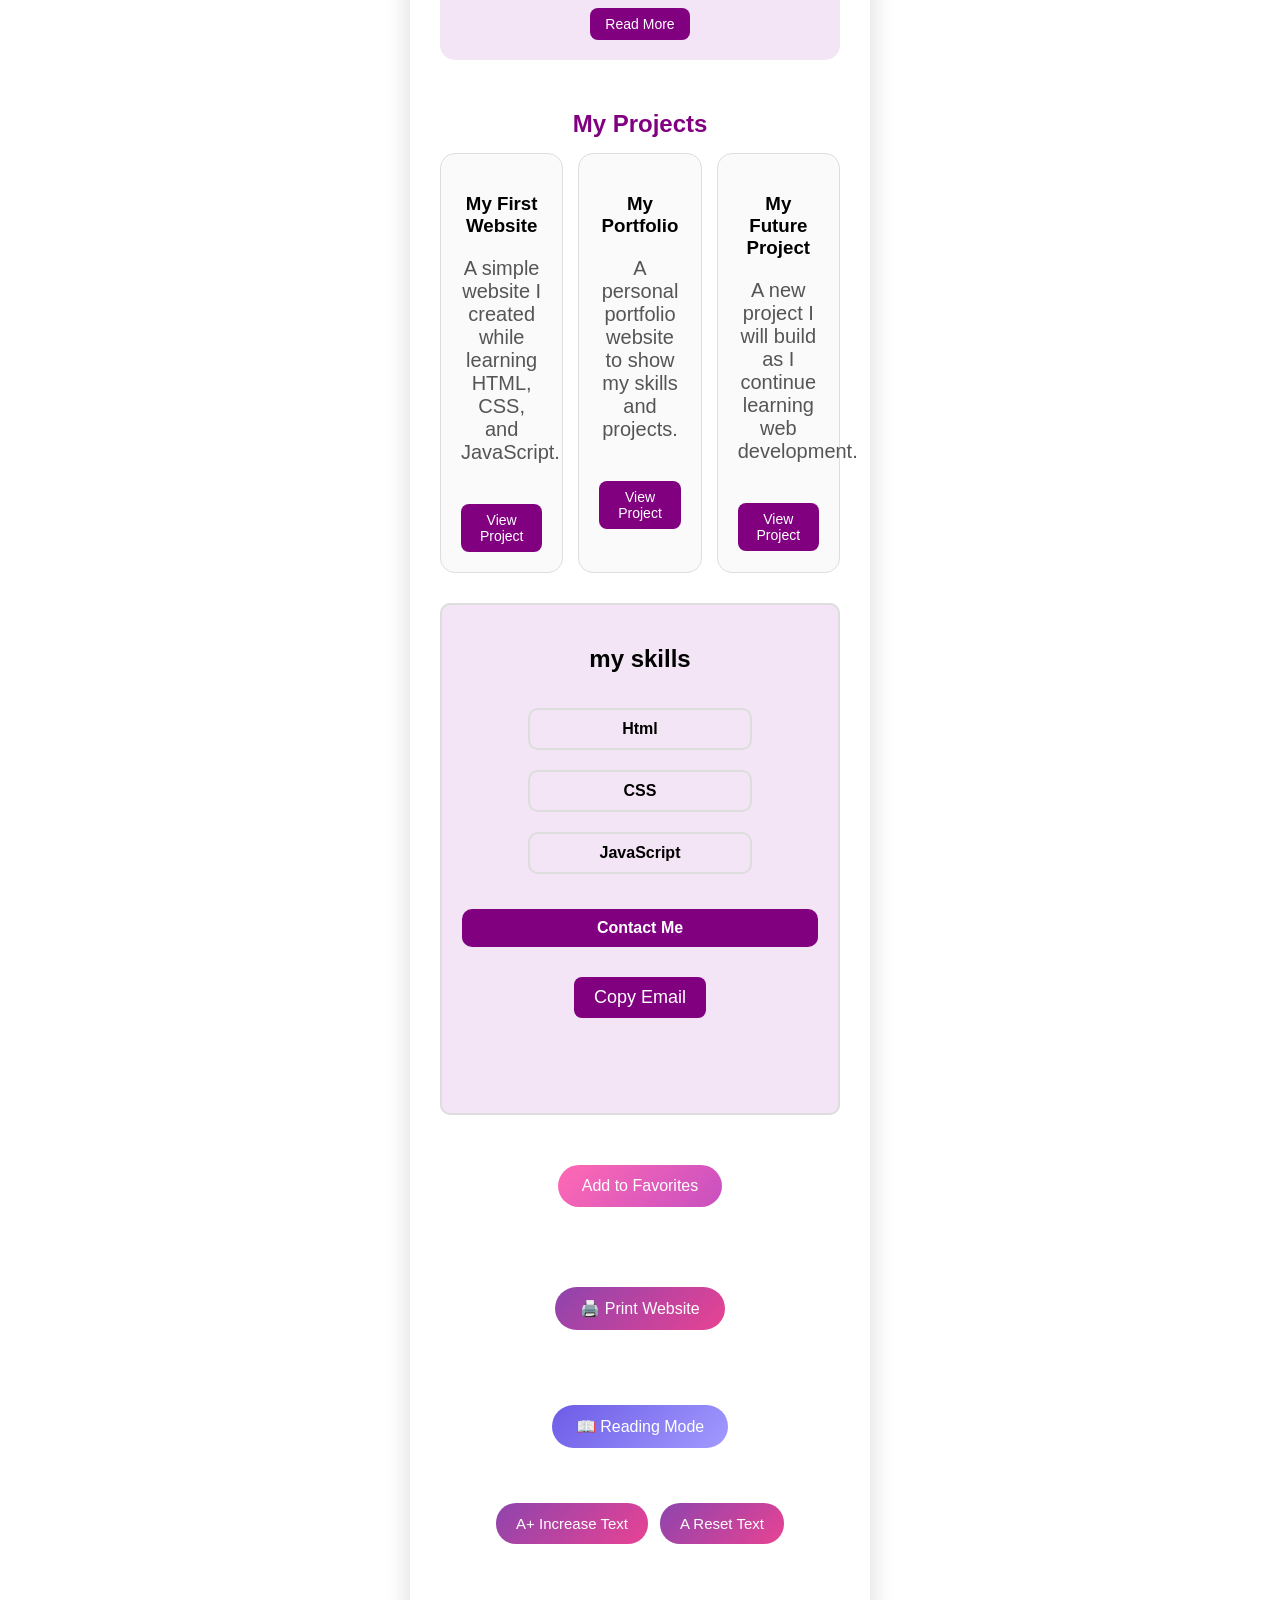
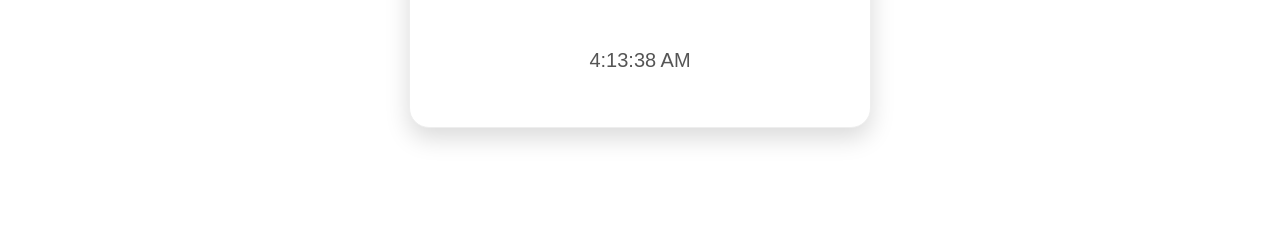
==== commit ce9fdf6d: "Add files via upload" ====
--- a/index.html
+++ b/index.html
@@ -9,9 +9,10 @@
 <meta property="og:title" content="Manal | Front-End Developer Portfolio">
 <meta property="og:description" content="Explore my Front-End portfolio featuring responsive web design and interactive JavaScript projects.">
 <meta property="og:type" content="website">
-<meta property="og:url" content="https://areejq90.github.io/my-first-website/">
+<meta property="og:image" content="https://areejq90.github.io/my-first-website/og-image.png">
       <link rel="icon" type="image/svg+xml" href="favicon.svg?v=2">
         <link rel="stylesheet" href="style.css">
+        
     </head>
     <body>
         <div id="scrollprogress">
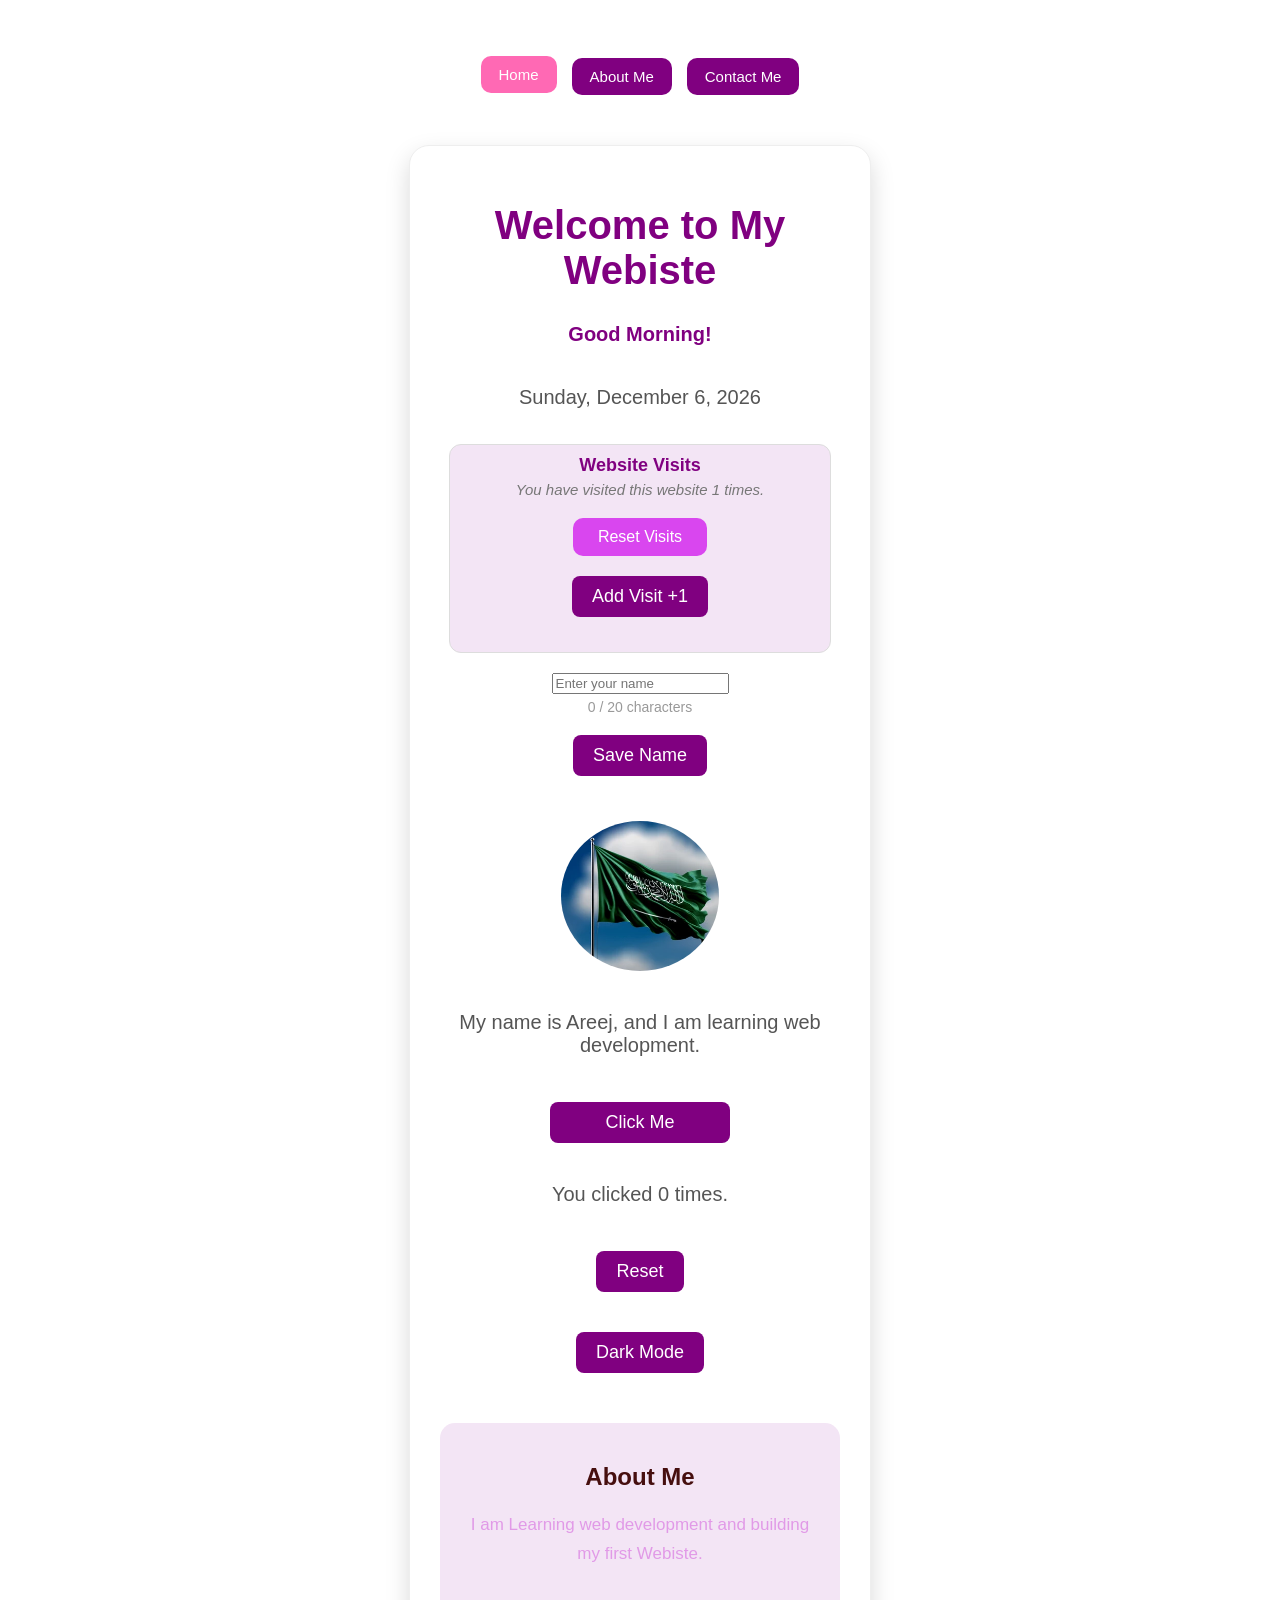
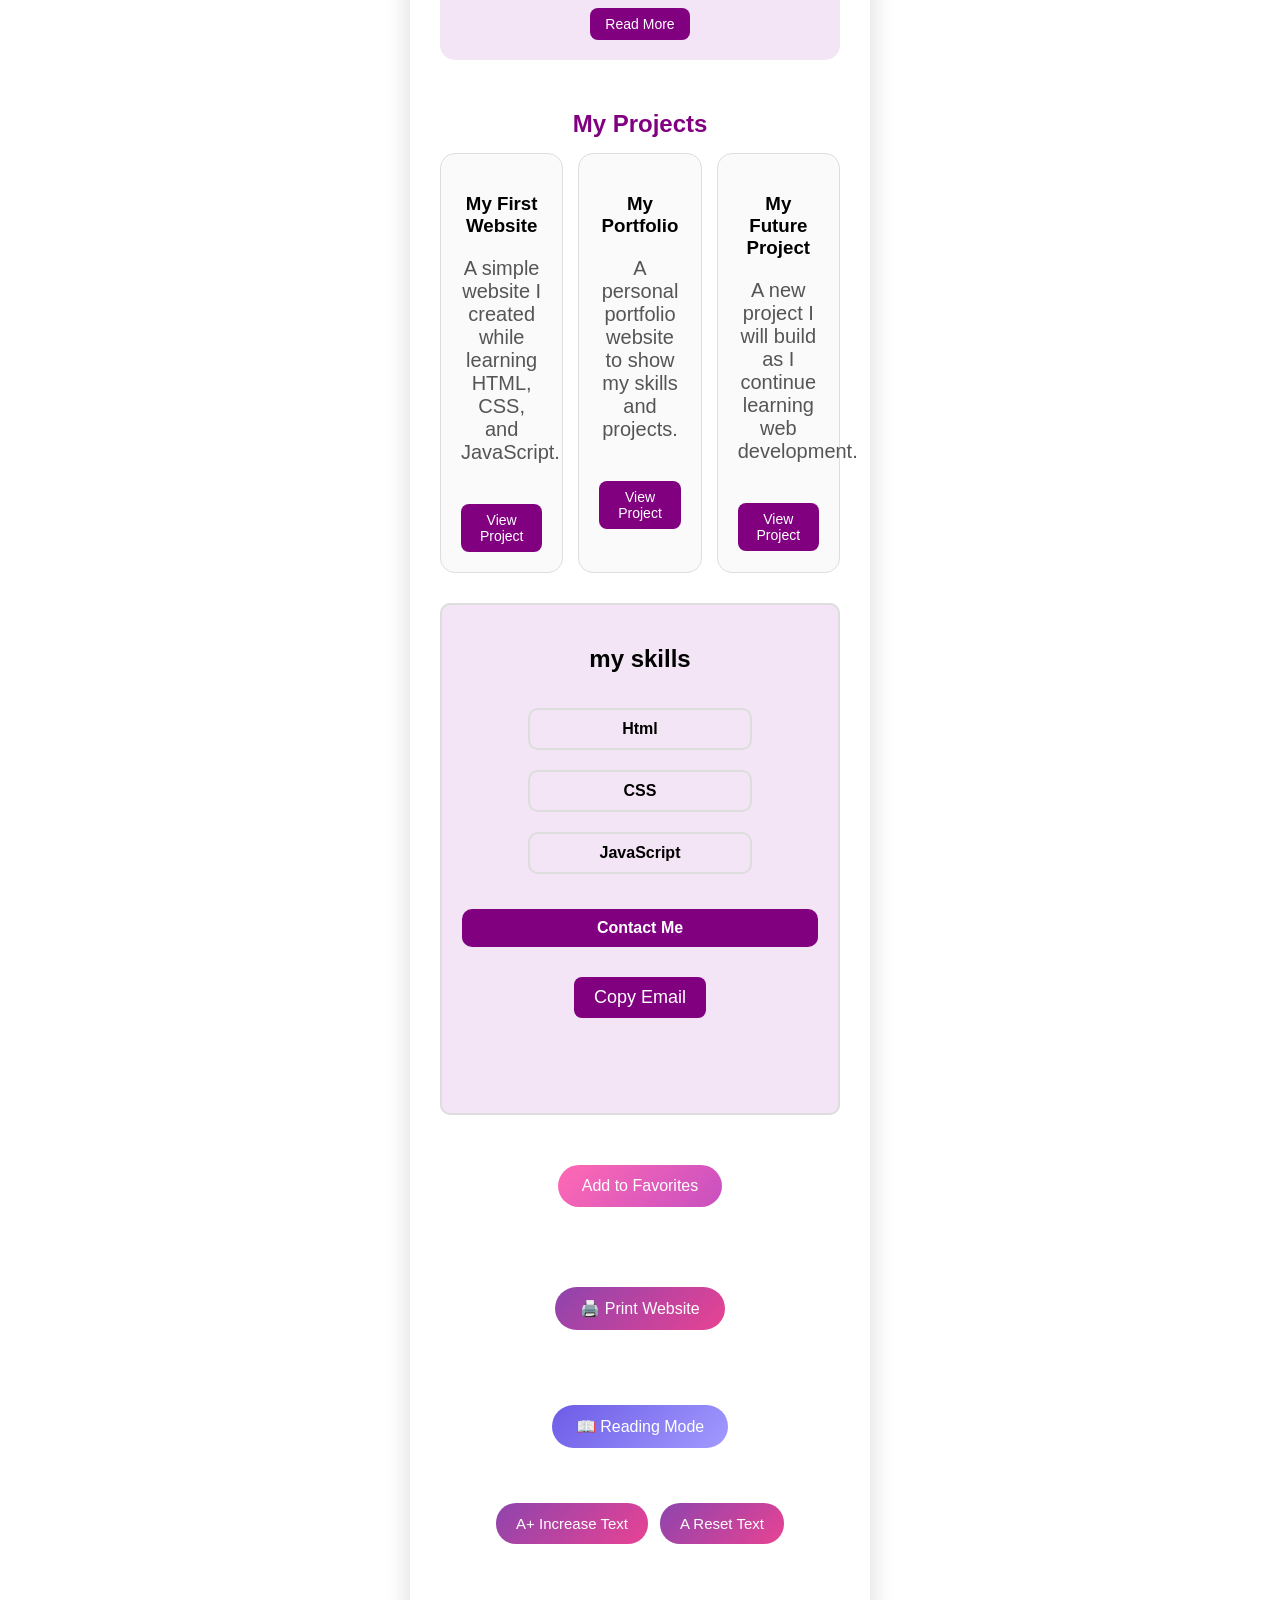
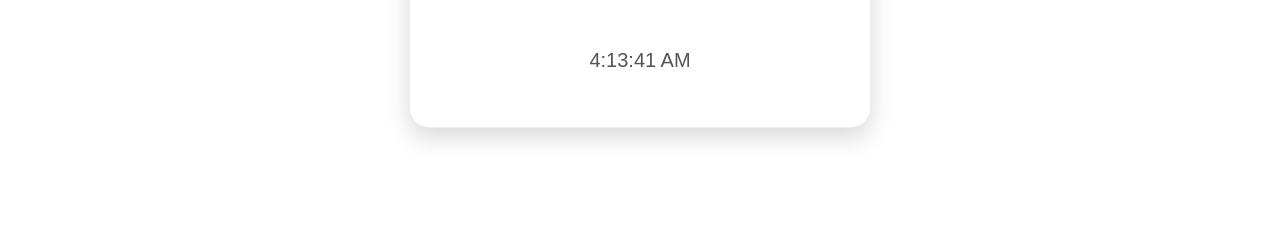
==== commit dbff8041: "Add files via upload" ====
--- a/index.html
+++ b/index.html
@@ -2,14 +2,12 @@
 <html lang="en">
     <head>
         <title>Areej | Front-End Developer Portfolio</title>
-        <meta property="og:title" content="Manal | Front-End Developer Portfolio">
-<meta property="og:description" content="Explore my Front-End portfolio featuring responsive web design and interactive JavaScript projects.">
-<meta property="og:type" content="website">
-<meta property="og:url" content="https://areejq90.github.io/my-first-website/">
-<meta property="og:title" content="Manal | Front-End Developer Portfolio">
-<meta property="og:description" content="Explore my Front-End portfolio featuring responsive web design and interactive JavaScript projects.">
-<meta property="og:type" content="website">
-<meta property="og:image" content="https://areejq90.github.io/my-first-website/og-image.png">
+        <meta name="description" content="Areej's Front-End Developer portfolio showcasing responsive web design projects built with HTML, CSS, and JavaScript.">
+        <meta property="og:title" content="Areej| Front-End Developer Portfolio">
+        <meta property="og:description" content="Explore my Front-End portfolio featuring responsive web design and interactive JavaScript projects.">
+        <meta property="og:type" content="website">
+        <meta property="og:url" content="https://AreejQ90.github.io/my-first-website/">
+        <meta property="og:image" content="https://AreejQ90.github.io/my-first-website/og-image.png">
       <link rel="icon" type="image/svg+xml" href="favicon.svg?v=2">
         <link rel="stylesheet" href="style.css">
         
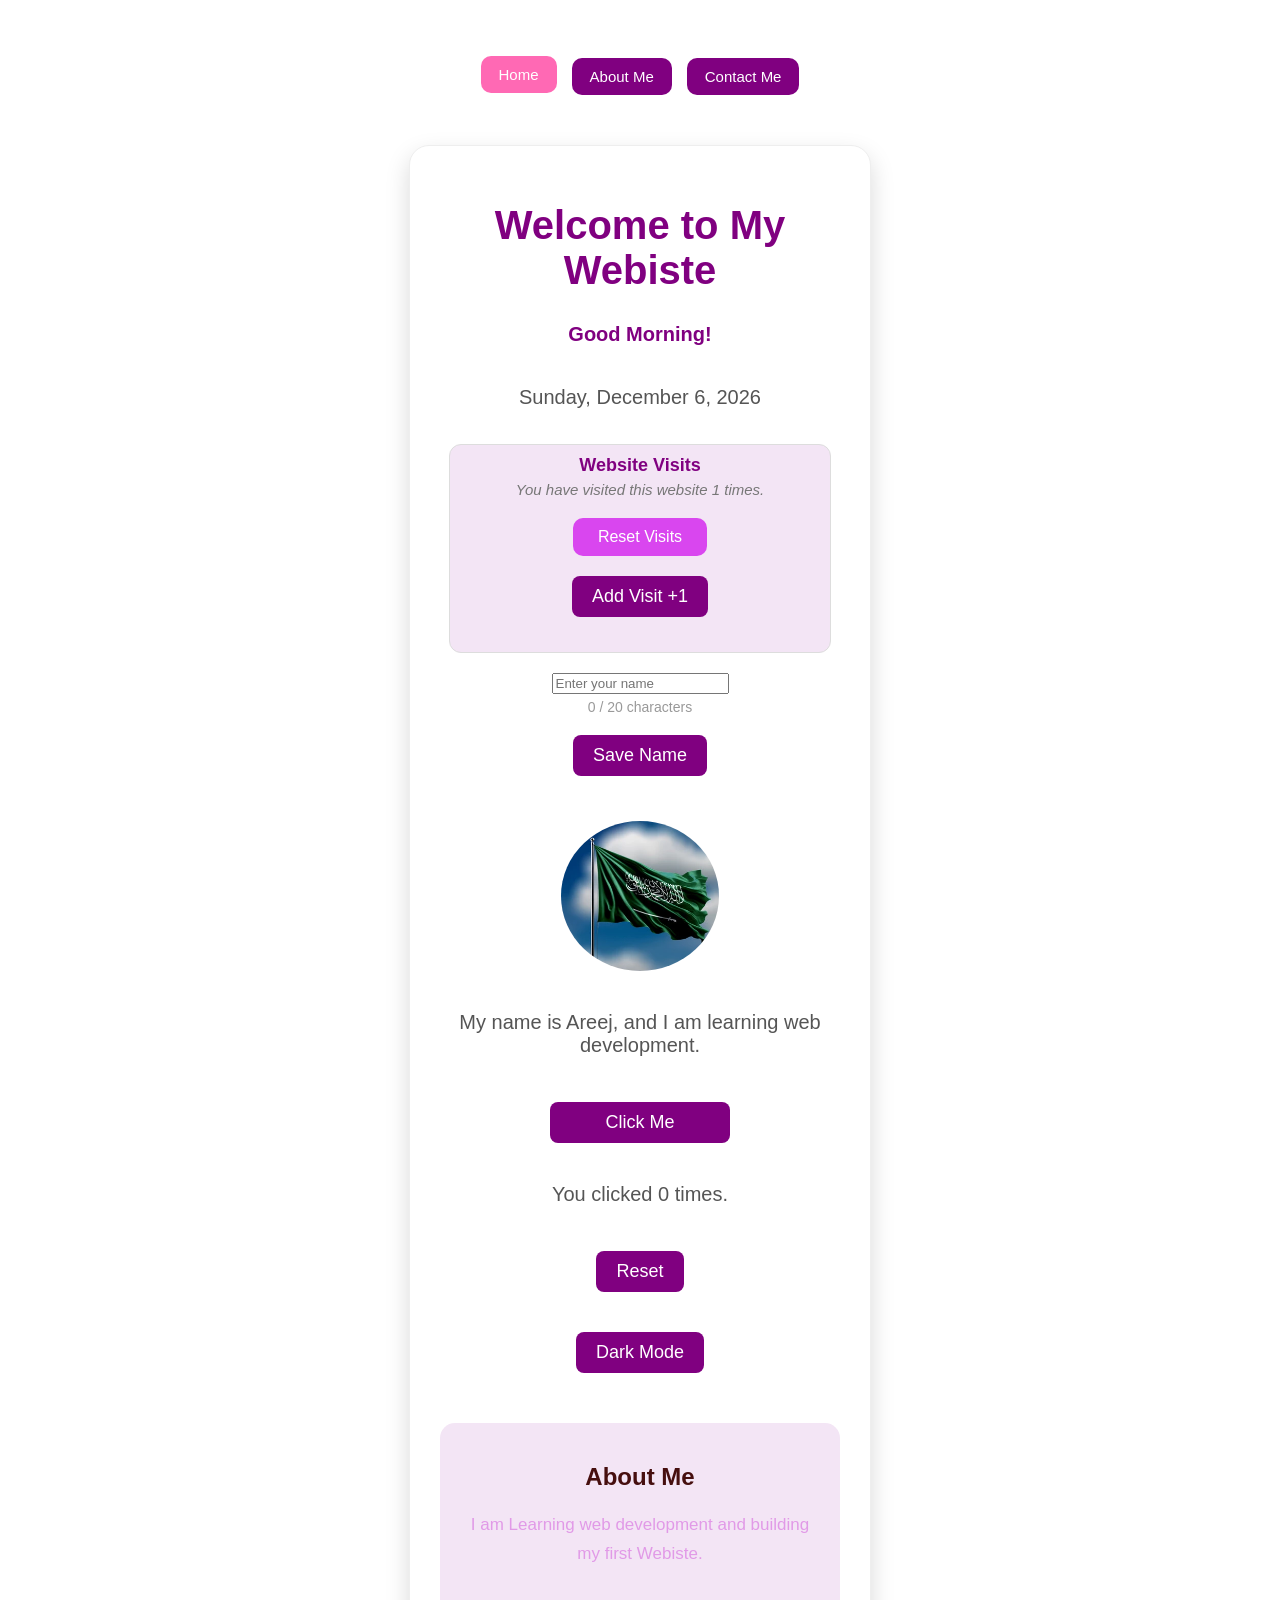
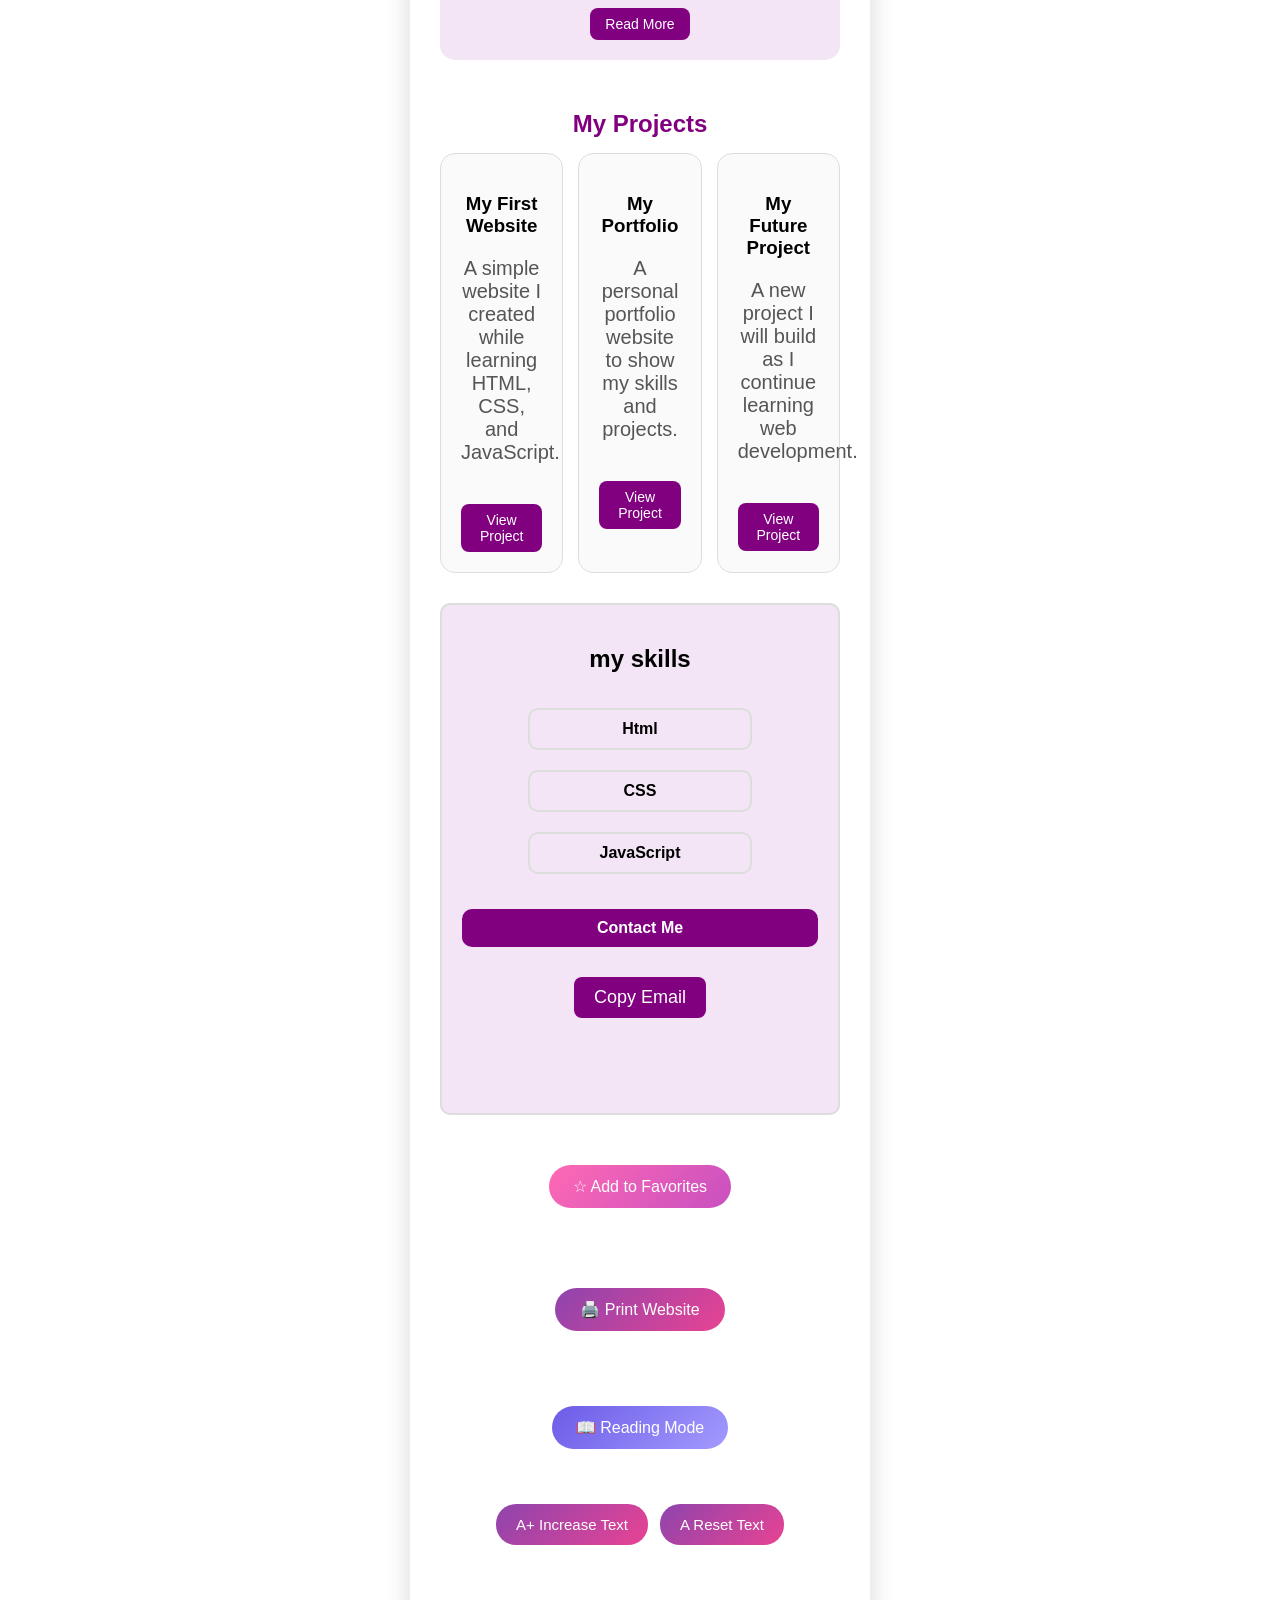
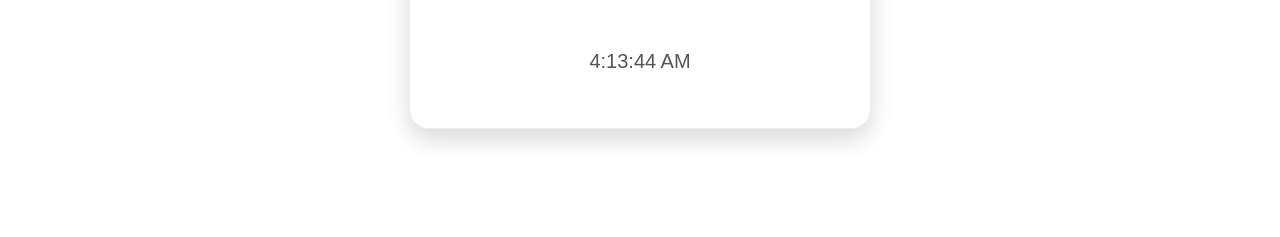
==== commit b6173777: "Add files via upload" ====
--- a/index.html
+++ b/index.html
@@ -1,21 +1,18 @@
 <!DOCTYPE html>
 <html lang="en">
     <head>
-        <title>Areej | Front-End Developer Portfolio</title>
+        <title>Manal | Front-End Developer Portfolio</title>
         <meta name="description" content="Areej's Front-End Developer portfolio showcasing responsive web design projects built with HTML, CSS, and JavaScript.">
-        <meta property="og:title" content="Areej| Front-End Developer Portfolio">
+        <meta property="og:title" content="Areej | Front-End Developer Portfolio">
         <meta property="og:description" content="Explore my Front-End portfolio featuring responsive web design and interactive JavaScript projects.">
         <meta property="og:type" content="website">
-        <meta property="og:url" content="https://AreejQ90.github.io/my-first-website/">
-        <meta property="og:image" content="https://AreejQ90.github.io/my-first-website/og-image.png">
-      <link rel="icon" type="image/svg+xml" href="favicon.svg?v=2">
+        <meta property="og:url" content="https://areejq90.github.io/my-first-website/">
+        <meta property="og:image" content="https://areejq90.github.io/my-first-website/og-image.png">
+        <link rel="icon" type="image/svg+xml" href="favicon.svg?v=2">
         <link rel="stylesheet" href="style.css">
-        
     </head>
     <body>
-        <div id="scrollprogress">
-        </div>
-
+        <div id="scrollProgress"></div>
         <nav class="navbar">
 
     <a href="index.html" class="active">Home</a>
@@ -38,15 +35,15 @@
         </div>
         <div class="welcome-box">
 
-    <input type="text" id="visitorName" placeholder="Enter your name"maxlength="20">
-<p id="nameCounter">0 / 20 characters</p>
+    <input type="text" id="visitorName" placeholder="Enter your name" maxlength="20">
+    <p id="nameCounter">0 / 20 characters</p>
     <button id="saveNameButton">Save Name</button>
 <button id="forgetNameButton" type="button">Forget Me</button>
 <button id="changeNameButton" type="button">Change Name</button>
     <p id="welcomeMessage"></p>
 
 </div>
-        <img src="profile.jpg" alt="My Profile picture">
+        <img src="profile.jpg" alt="My Profile Picture">
         <p id="message">My name is Areej, and I am learning web development.</p>
         <button class="main-button">Click Me</button>
         <p id="clickCount">You clicked 0 times.</p>
@@ -87,13 +84,13 @@
     
     <a href="mailto:example@gmail.com">Contact Me</a>
     <button id="copyEmailButton">Copy Email</button>
-<p id="copyMessage"></p>
-
+    <p id="copyMessage"></p>
+    
 </div>
 <button id="topButton">↑</button>
-<button id="favoriteButton" type="button">
-    Add to Favorites
-</button>
+ <button id="favoriteButton" type="button">
+    ☆ Add to Favorites
+</button>   
 <p id="favoriteMessage"></p>
 <button id="printButton" type="button">
     🖨️ Print Website
@@ -124,7 +121,8 @@
         <a id="modalProjectLink" href="#" target="_blank">Visit Project</a>
     </div>
 </div>
+        <script src="script.js"></script>
 
-        <script src="script.js"></script>
+        
     </body>
 </html>
